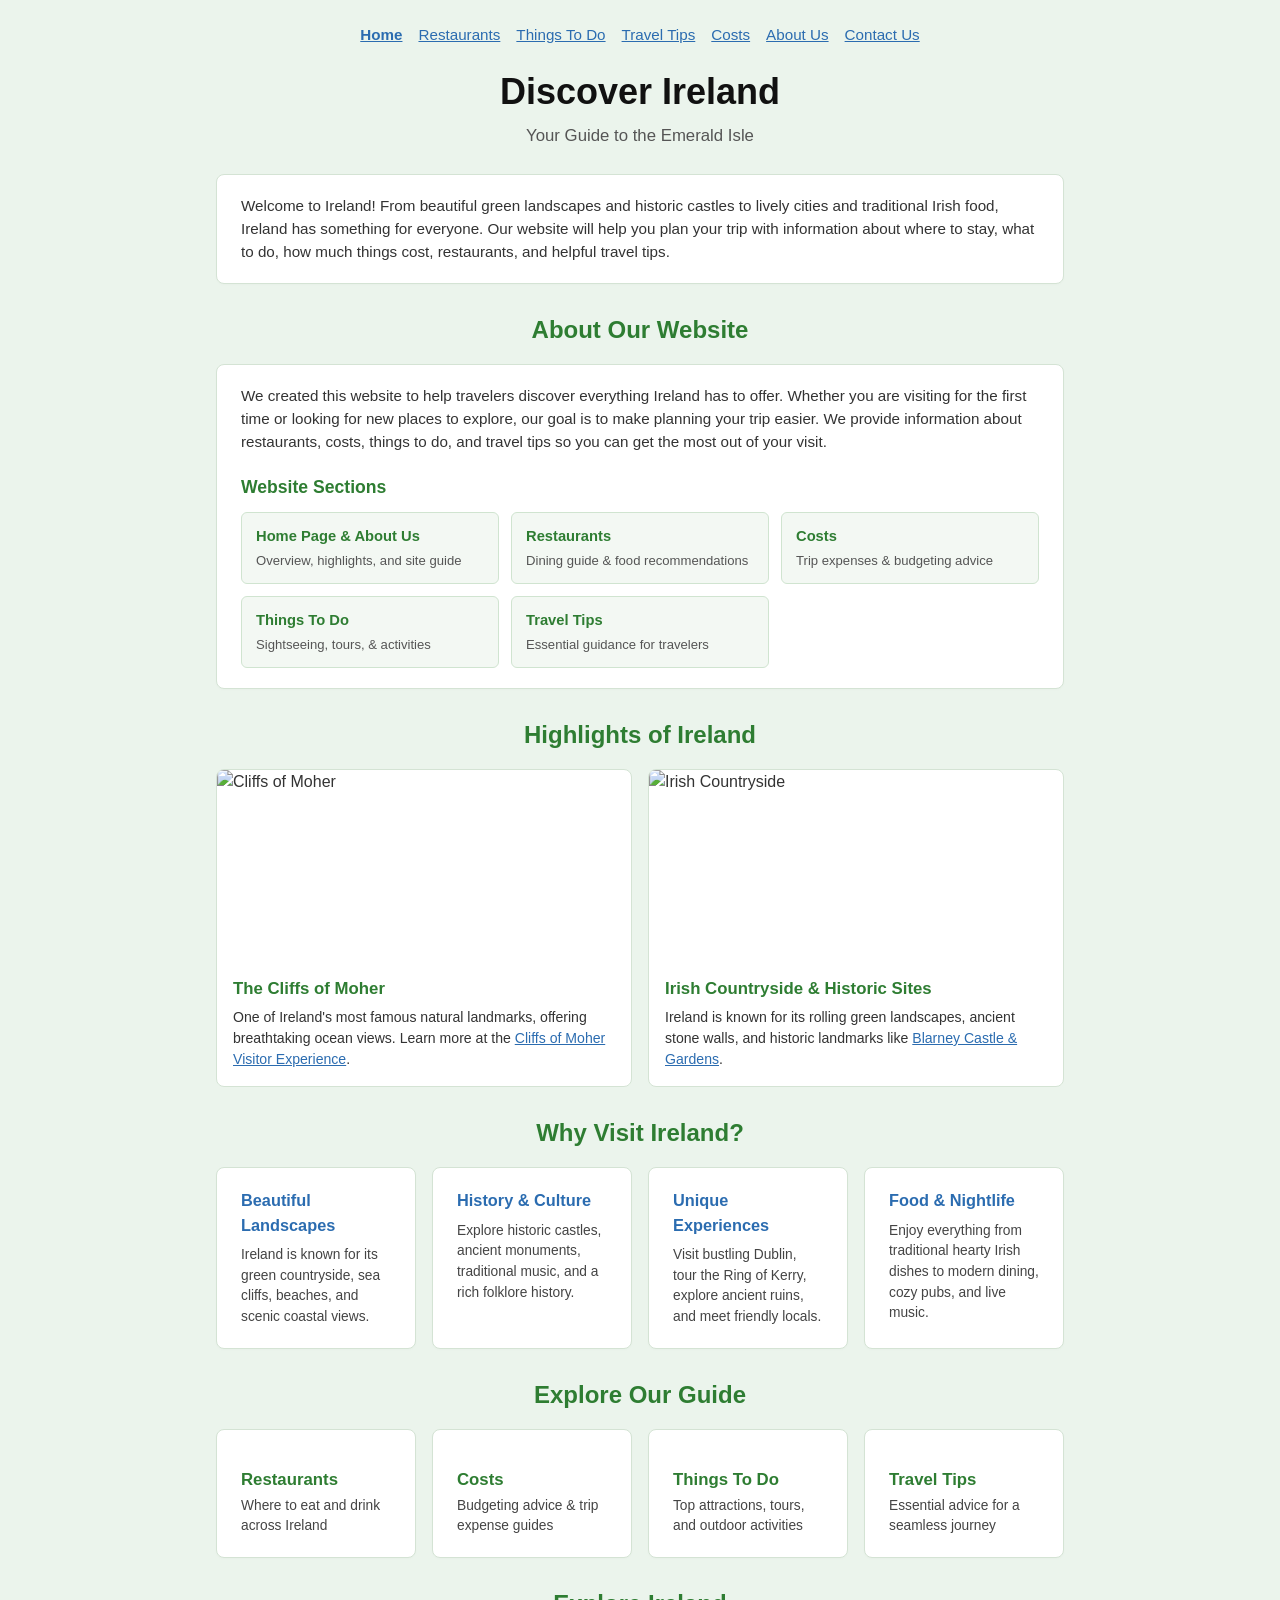
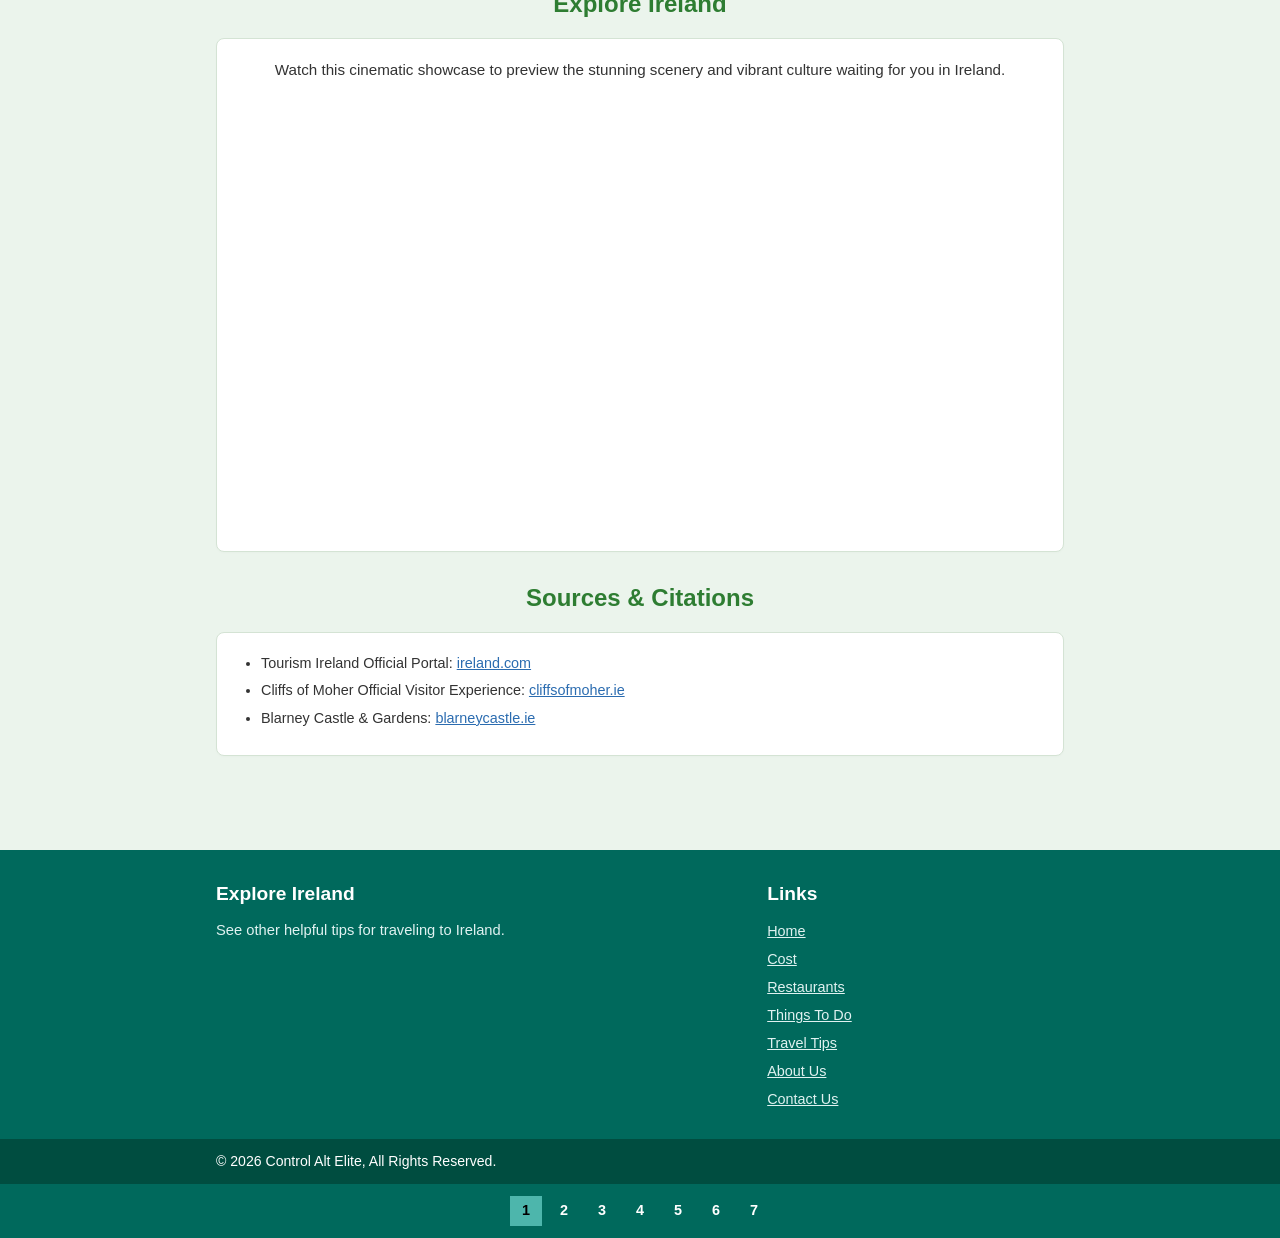
==== index.html @ 0741e188 "V2 Added internal CSS styles for layout and design, replacing external stylesheet links. Updated hea" ====
<!DOCTYPE html>
<html lang="en">
<head>
  <meta charset="UTF-8">
  <meta name="viewport" content="width=device-width, initial-scale=1.0">
  <title>Discover Ireland | Ctrl Alt Elite</title>

  <style>
    /* ==========================================================================
       Global & Background Setup (Light Sage Green Theme)
       ========================================================================== */
    * {
      box-sizing: border-box;
    }

    body {
      font-family: -apple-system, BlinkMacSystemFont, "Segoe UI", Roboto, Helvetica, Arial, sans-serif;
      background-color: #ebf4ec;
      color: #333333;
      margin: 0;
      padding: 0;
      line-height: 1.5;
    }

    .container {
      max-width: 880px;
      margin: 0 auto;
      padding: 0 16px;
    }

    main.container {
      padding-top: 10px;
      padding-bottom: 30px;
    }

    a {
      color: #2b6cb0;
      text-decoration: underline;
    }

    a:hover {
      color: #1a4971;
    }

    /* ==========================================================================
       Top Navigation & Header
       ========================================================================== */
    .site-header {
      padding: 24px 0 16px 0;
      text-align: center;
    }

    .top-nav {
      display: flex;
      justify-content: center;
      flex-wrap: wrap;
      gap: 16px;
      margin-bottom: 18px;
    }

    .top-nav a {
      color: #2b6cb0;
      font-size: 0.95rem;
      text-decoration: underline;
    }

    .top-nav a.active {
      font-weight: bold;
    }

    .header-titles h1 {
      font-size: 2.25rem;
      font-weight: 800;
      color: #111111;
      margin: 0 0 4px 0;
    }

    .header-titles .subtitle {
      font-size: 1.05rem;
      color: #555555;
      margin: 0;
    }

    /* ==========================================================================
       Cards & Section Headings
       ========================================================================== */
    .section {
      margin-bottom: 24px;
    }

    .section-title {
      text-align: center;
      color: #2e7d32;
      font-size: 1.5rem;
      font-weight: 700;
      margin: 28px 0 16px 0;
    }

    .subsection-title {
      color: #2e7d32;
      font-size: 1.1rem;
      font-weight: 700;
      margin-top: 20px;
      margin-bottom: 10px;
    }

    .card {
      background-color: #ffffff;
      border: 1px solid #d4e3d4;
      border-radius: 8px;
      padding: 20px 24px;
      box-shadow: 0 1px 3px rgba(0, 0, 0, 0.02);
    }

    .card p {
      margin: 0;
      font-size: 0.95rem;
    }

    /* ==========================================================================
       Website Section Badges (3 Top / 2 Bottom Grid)
       ========================================================================== */
    .site-sections-grid {
      display: grid;
      grid-template-columns: repeat(3, 1fr);
      gap: 12px;
      margin-top: 12px;
    }

    .section-badge {
      background-color: #f3f8f3;
      border: 1px solid #d0e4d0;
      border-radius: 6px;
      padding: 12px 14px;
      display: flex;
      flex-direction: column;
    }

    .badge-title {
      font-weight: 700;
      color: #2e7d32;
      font-size: 0.92rem;
      margin-bottom: 4px;
    }

    .badge-desc {
      font-size: 0.82rem;
      color: #555555;
    }

    /* ==========================================================================
       Grids & Feature Cards
       ========================================================================== */
    .grid {
      display: grid;
      gap: 16px;
    }

    .grid-2 {
      grid-template-columns: repeat(2, 1fr);
    }

    .grid-4 {
      grid-template-columns: repeat(4, 1fr);
    }

    /* Image Cards */
    .image-card {
      margin: 0;
      background: #ffffff;
      border: 1px solid #d4e3d4;
      border-radius: 8px;
      overflow: hidden;
    }

    .image-card img {
      width: 100%;
      height: 190px;
      object-fit: cover;
      display: block;
    }

    .image-card figcaption {
      padding: 16px;
    }

    .image-card p {
      margin: 6px 0 0 0;
      font-size: 0.88rem;
    }

    /* Heading Colors */
    .card-title-green {
      color: #2e7d32;
      font-size: 1.05rem;
      font-weight: 700;
      display: block;
      margin-bottom: 4px;
    }

    .card-title-blue {
      color: #2b6cb0;
      font-size: 1.02rem;
      font-weight: 700;
      margin-top: 0;
      margin-bottom: 8px;
    }

    .feature-card p,
    .nav-card p {
      margin: 0;
      font-size: 0.86rem;
      color: #444444;
    }

    .nav-card {
      text-decoration: none;
      display: block;
    }

    .nav-card:hover {
      background-color: #f9fdf9;
      border-color: #bce0bc;
    }

    /* ==========================================================================
       Video Embed & Sources
       ========================================================================== */
    .text-center-card {
      text-align: center;
    }

    .video-desc {
      margin-top: 0;
      margin-bottom: 16px;
      font-size: 0.95rem;
    }

    .video-container {
      position: relative;
      padding-bottom: 56.25%;
      height: 0;
      overflow: hidden;
      border-radius: 8px;
    }

    .video-container iframe {
      position: absolute;
      top: 0;
      left: 0;
      width: 100%;
      height: 100%;
      border: 0;
    }

    .sources-section ul {
      padding-left: 20px;
      margin: 0;
      font-size: 0.9rem;
    }

    .sources-section li {
      margin-bottom: 6px;
    }

    /* ==========================================================================
       Group Member Footer & Pagination
       ========================================================================== */
    footer.page-footer.teal.darken-1 {
      background-color: #00695c;
      color: #ffffff;
      padding: 30px 0 0 0;
      margin-top: 40px;
    }

    .footer-container {
      max-width: 880px;
      margin: 0 auto;
      padding: 0 16px;
    }

    .footer-row {
      display: flex;
      justify-content: space-between;
      padding-bottom: 24px;
    }

    .footer-col.left-col {
      width: 55%;
    }

    .footer-col.right-col {
      width: 35%;
    }

    .white-text {
      color: #ffffff;
      font-size: 1.2rem;
      font-weight: 600;
      margin: 0 0 10px 0;
    }

    .grey-text {
      color: #e0f2f1;
      font-size: 0.92rem;
      margin: 0;
    }

    .footer-col ul {
      list-style: none;
      padding: 0;
      margin: 0;
    }

    .footer-col ul li {
      margin-bottom: 4px;
    }

    .footer-col ul li a {
      color: #e0f2f1;
      text-decoration: underline;
      font-size: 0.9rem;
    }

    .footer-copyright {
      background-color: #004d40;
      padding: 12px 0;
      font-size: 0.88rem;
      color: #ffffff;
    }

    /* Group Pagination Row */
    ul.pagination {
      display: flex;
      justify-content: center;
      align-items: center;
      list-style: none;
      padding: 12px 0;
      margin: 0;
      background-color: #00695c;
    }

    ul.pagination li {
      margin: 0 3px;
    }

    ul.pagination li a {
      display: block;
      padding: 4px 12px;
      color: #ffffff;
      text-decoration: none;
      font-weight: bold;
      border-radius: 4px;
      font-size: 0.9rem;
    }

    ul.pagination li.active {
      background-color: #4db6ac;
    }

    ul.pagination li.active a {
      color: #000000;
    }

    /* Responsive Mobile Adjustments */
    @media (max-width: 768px) {
      .site-sections-grid {
        grid-template-columns: 1fr;
      }
      .grid-2, .grid-4 {
        grid-template-columns: 1fr;
      }
      .footer-row {
        flex-direction: column;
        gap: 20px;
      }
      .footer-col.left-col, .footer-col.right-col {
        width: 100%;
      }
    }
  </style>
</head>

<body>

  <!-- Top Navigation & Header -->
  <header class="site-header">
    <div class="container">
      <nav class="top-nav">
        <a href="index.html" class="active">Home</a>
        <a href="restaurants.html">Restaurants</a>
        <a href="thingstodo.html">Things To Do</a>
        <a href="traveltips.html">Travel Tips</a>
        <a href="costs.html">Costs</a>
        <a href="aboutus.html">About Us</a>
        <a href="contact.html">Contact Us</a>
      </nav>

      <div class="header-titles">
        <h1>Discover Ireland</h1>
        <p class="subtitle">Your Guide to the Emerald Isle</p>
      </div>
    </div>
  </header>

  <!-- Main Content Area -->
  <main class="container">

    <!-- Introduction Card -->
    <section class="section">
      <div class="card">
        <p>Welcome to Ireland! From beautiful green landscapes and historic castles to lively cities and traditional Irish food, Ireland has something for everyone. Our website will help you plan your trip with information about where to stay, what to do, how much things cost, restaurants, and helpful travel tips.</p>
      </div>
    </section>

    <!-- About Our Website -->
    <section class="section">
      <h2 class="section-title">About Our Website</h2>
      <div class="card">
        <p>We created this website to help travelers discover everything Ireland has to offer. Whether you are visiting for the first time or looking for new places to explore, our goal is to make planning your trip easier. We provide information about restaurants, costs, things to do, and travel tips so you can get the most out of your visit.</p>

        <h3 class="subsection-title">Website Sections</h3>

        <!-- Badge Grid -->
        <div class="site-sections-grid">
          <div class="section-badge">
            <span class="badge-title">Home Page & About Us</span>
            <span class="badge-desc">Overview, highlights, and site guide</span>
          </div>

          <div class="section-badge">
            <span class="badge-title">Restaurants</span>
            <span class="badge-desc">Dining guide & food recommendations</span>
          </div>

          <div class="section-badge">
            <span class="badge-title">Costs</span>
            <span class="badge-desc">Trip expenses & budgeting advice</span>
          </div>

          <div class="section-badge">
            <span class="badge-title">Things To Do</span>
            <span class="badge-desc">Sightseeing, tours, & activities</span>
          </div>

          <div class="section-badge">
            <span class="badge-title">Travel Tips</span>
            <span class="badge-desc">Essential guidance for travelers</span>
          </div>
        </div>
      </div>
    </section>

    <!-- Highlights Section -->
    <section class="section">
      <h2 class="section-title">Highlights of Ireland</h2>

      <div class="grid grid-2">
        <figure class="image-card">
          <img src="https://images.unsplash.com/photo-1506377247377-2a5b3b417ebb?auto=format&fit=crop&w=800&q=80" alt="Cliffs of Moher">
          <figcaption>
            <strong class="card-title-green">The Cliffs of Moher</strong>
            <p>One of Ireland's most famous natural landmarks, offering breathtaking ocean views. Learn more at the <a href="https://www.cliffsofmoher.ie/" target="_blank" rel="noopener">Cliffs of Moher Visitor Experience</a>.</p>
          </figcaption>
        </figure>

        <figure class="image-card">
          <img src="https://images.unsplash.com/photo-1590089415225-401ed6f9db8e?auto=format&fit=crop&w=800&q=80" alt="Irish Countryside">
          <figcaption>
            <strong class="card-title-green">Irish Countryside & Historic Sites</strong>
            <p>Ireland is known for its rolling green landscapes, ancient stone walls, and historic landmarks like <a href="https://blarneycastle.ie/" target="_blank" rel="noopener">Blarney Castle & Gardens</a>.</p>
          </figcaption>
        </figure>
      </div>
    </section>

    <!-- Why Visit Ireland Section -->
    <section class="section">
      <h2 class="section-title">Why Visit Ireland?</h2>

      <div class="grid grid-4">
        <div class="card feature-card">
          <h3 class="card-title-blue">Beautiful Landscapes</h3>
          <p>Ireland is known for its green countryside, sea cliffs, beaches, and scenic coastal views.</p>
        </div>

        <div class="card feature-card">
          <h3 class="card-title-blue">History & Culture</h3>
          <p>Explore historic castles, ancient monuments, traditional music, and a rich folklore history.</p>
        </div>

        <div class="card feature-card">
          <h3 class="card-title-blue">Unique Experiences</h3>
          <p>Visit bustling Dublin, tour the Ring of Kerry, explore ancient ruins, and meet friendly locals.</p>
        </div>

        <div class="card feature-card">
          <h3 class="card-title-blue">Food & Nightlife</h3>
          <p>Enjoy everything from traditional hearty Irish dishes to modern dining, cozy pubs, and live music.</p>
        </div>
      </div>
    </section>

    <!-- Page Navigation Grid -->
    <section class="section">
      <h2 class="section-title">Explore Our Guide</h2>

      <div class="grid grid-4">
        <a href="restaurants.html" class="card nav-card">
          <h3 class="card-title-green">Restaurants</h3>
          <p>Where to eat and drink across Ireland</p>
        </a>

        <a href="costs.html" class="card nav-card">
          <h3 class="card-title-green">Costs</h3>
          <p>Budgeting advice & trip expense guides</p>
        </a>

        <a href="thingstodo.html" class="card nav-card">
          <h3 class="card-title-green">Things To Do</h3>
          <p>Top attractions, tours, and outdoor activities</p>
        </a>

        <a href="traveltips.html" class="card nav-card">
          <h3 class="card-title-green">Travel Tips</h3>
          <p>Essential advice for a seamless journey</p>
        </a>
      </div>
    </section>

    <!-- Video Embed Section -->
    <section class="section">
      <h2 class="section-title">Explore Ireland</h2>

      <div class="card text-center-card">
        <p class="video-desc">Watch this cinematic showcase to preview the stunning scenery and vibrant culture waiting for you in Ireland.</p>
        <div class="video-container">
          <iframe
            src="https://www.youtube.com/embed/fb0NQAx6E1k"
            title="Discover Ireland Travel Video"
            allow="accelerometer; autoplay; clipboard-write; encrypted-media; gyroscope; picture-in-picture"
            allowfullscreen>
          </iframe>
        </div>
      </div>
    </section>

    <!-- Sources Section -->
    <section class="section sources-section">
      <h3 class="section-title">Sources & Citations</h3>

      <div class="card">
        <ul>
          <li>Tourism Ireland Official Portal: <a href="https://www.ireland.com" target="_blank" rel="noopener">ireland.com</a></li>
          <li>Cliffs of Moher Official Visitor Experience: <a href="https://www.cliffsofmoher.ie/" target="_blank" rel="noopener">cliffsofmoher.ie</a></li>
          <li>Blarney Castle & Gardens: <a href="https://blarneycastle.ie/" target="_blank" rel="noopener">blarneycastle.ie</a></li>
        </ul>
      </div>
    </section>

  </main>

  <!-- Group Member Footer -->
  <footer class="page-footer teal darken-1">
    <div class="footer-container">
      <div class="footer-row">
        <div class="footer-col left-col">
          <h5 class="white-text">Explore Ireland</h5>
          <p class="grey-text">See other helpful tips for traveling to Ireland.</p>
        </div>
        <div class="footer-col right-col">
          <h5 class="white-text">Links</h5>
          <ul>
            <li><a href="index.html">Home</a></li>
            <li><a href="costs.html">Cost</a></li>
            <li><a href="restaurants.html">Restaurants</a></li>
            <li><a href="thingstodo.html">Things To Do</a></li>
            <li><a href="traveltips.html">Travel Tips</a></li>
            <li><a href="aboutus.html">About Us</a></li>
            <li><a href="contact.html">Contact Us</a></li>
          </ul>
        </div>
      </div>
    </div>
    <div class="footer-copyright">
      <div class="footer-container">
        &copy; 2026 Control Alt Elite, All Rights Reserved.
      </div>
    </div>
  </footer>

  <!-- Group Member Pagination -->
  <ul class="pagination center-align teal darken-1">
    <li class="active"><a href="index.html">1</a></li>
    <li><a href="costs.html">2</a></li>
    <li><a href="restaurants.html">3</a></li>
    <li><a href="thingstodo.html">4</a></li>
    <li><a href="traveltips.html">5</a></li>
    <li><a href="aboutus.html">6</a></li>
    <li><a href="contact.html">7</a></li>
  </ul>

</body>
</html>
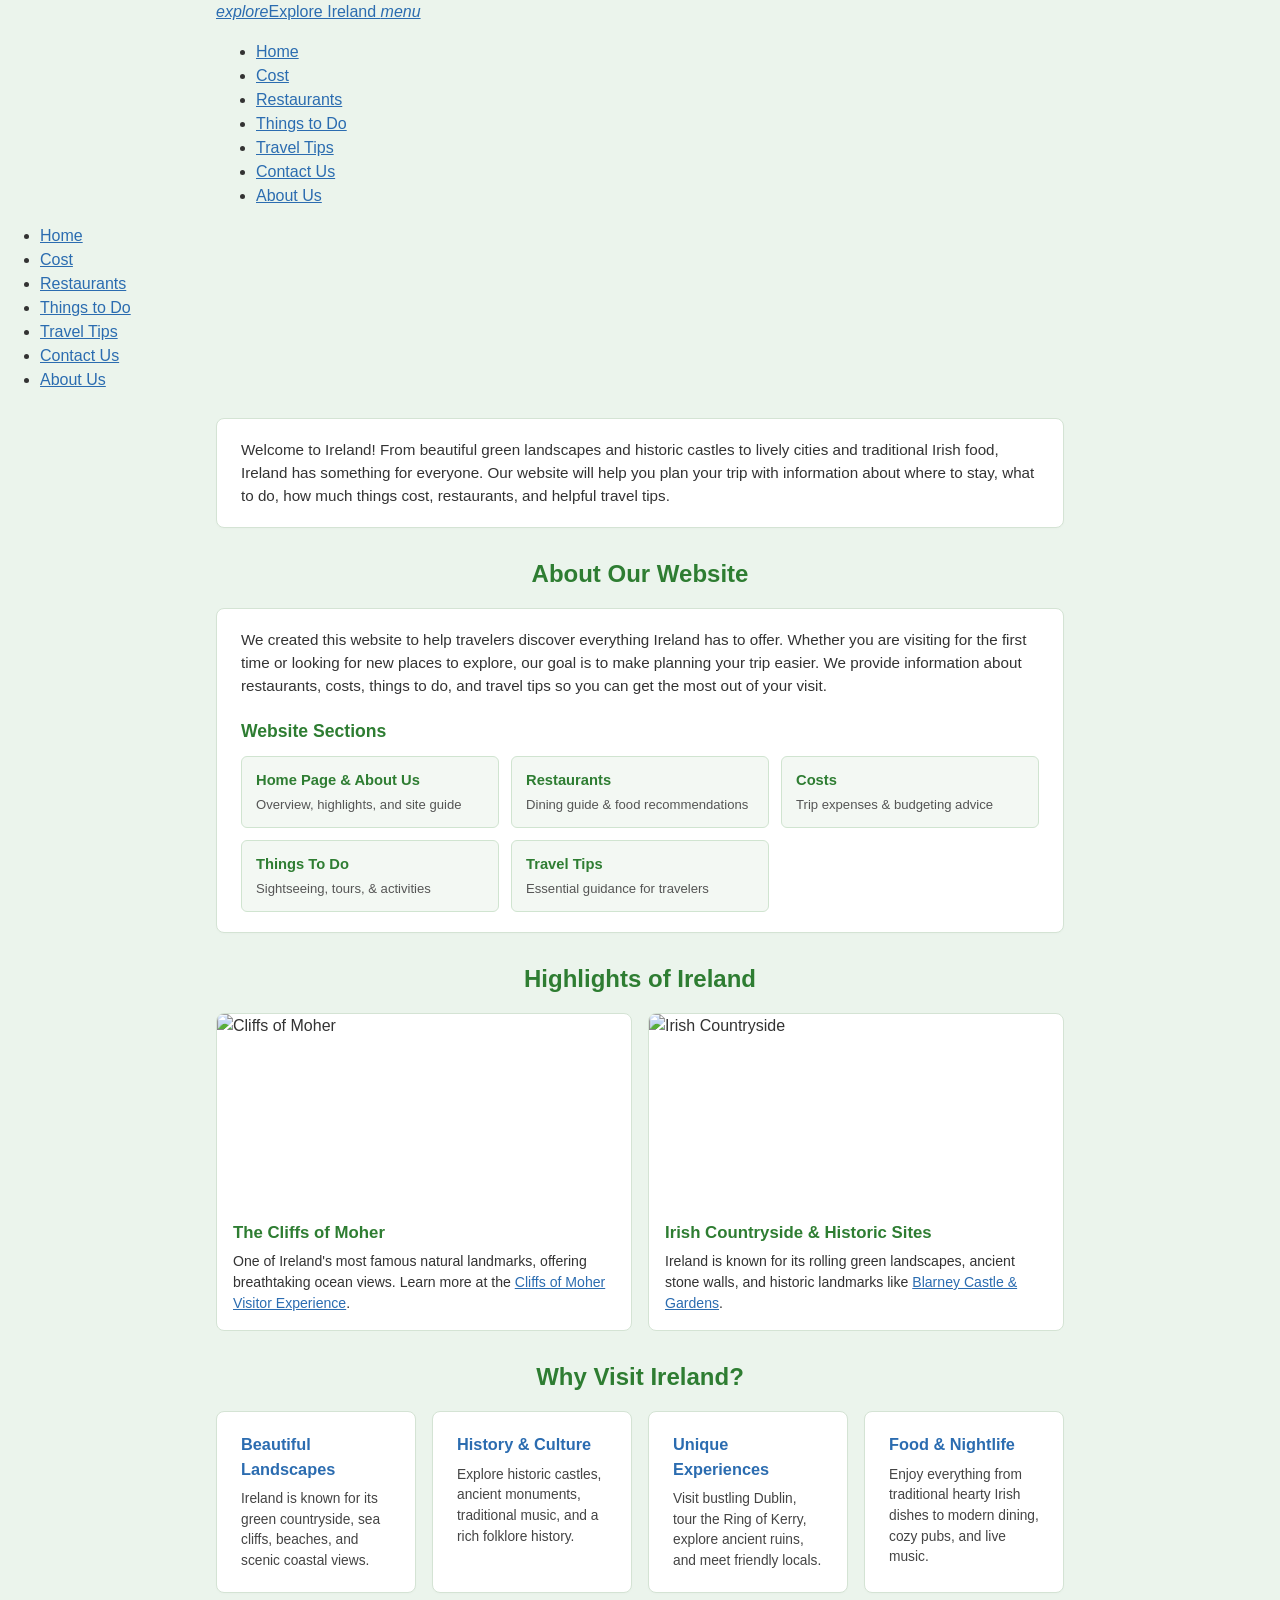
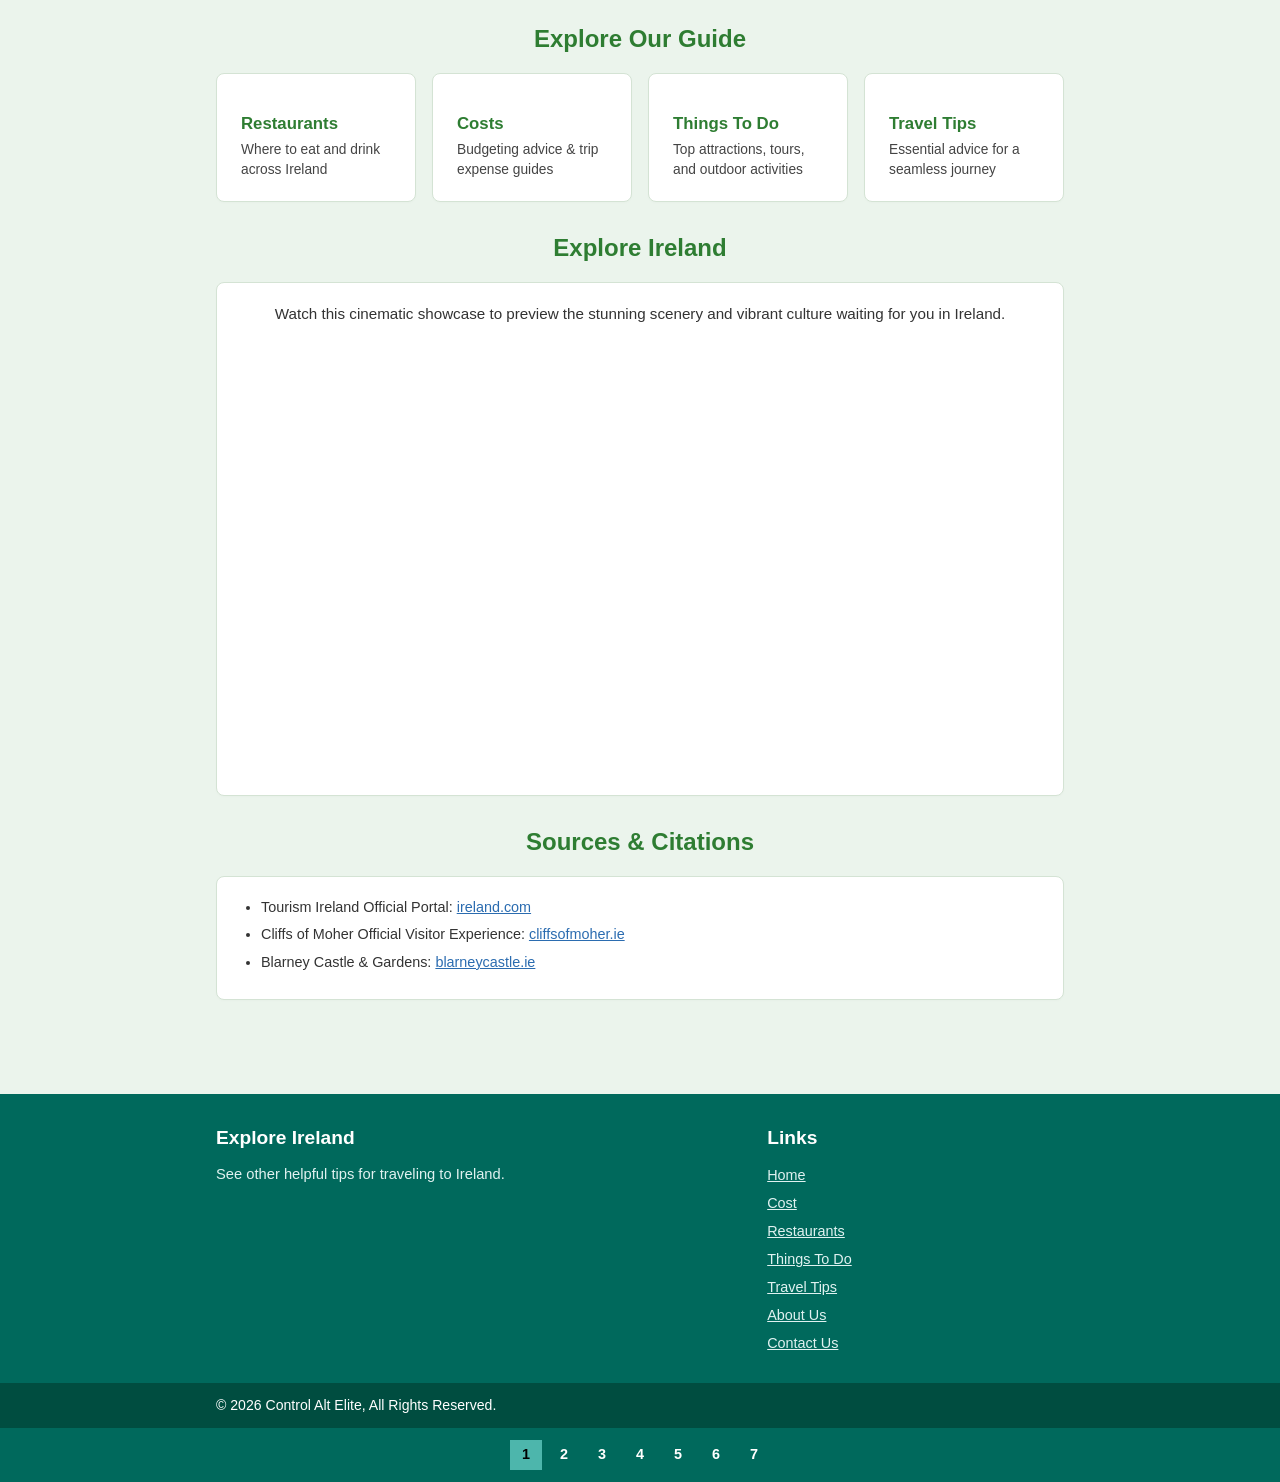
==== commit fd81f94c: "Update index.html" ====
--- a/index.html
+++ b/index.html
@@ -384,24 +384,41 @@
 <body>
 
   <!-- Top Navigation & Header -->
-  <header class="site-header">
-    <div class="container">
-      <nav class="top-nav">
-        <a href="index.html" class="active">Home</a>
-        <a href="restaurants.html">Restaurants</a>
-        <a href="thingstodo.html">Things To Do</a>
-        <a href="traveltips.html">Travel Tips</a>
-        <a href="costs.html">Costs</a>
-        <a href="aboutus.html">About Us</a>
-        <a href="contact.html">Contact Us</a>
-      </nav>
-
-      <div class="header-titles">
-        <h1>Discover Ireland</h1>
-        <p class="subtitle">Your Guide to the Emerald Isle</p>
-      </div>
-    </div>
-  </header>
+  <header>
+        <div class="navbar-fixed">
+            <nav class="teal darken-1">
+                <div class="nav-wrapper container">
+                    <!-- Brand Logo with Icon -->
+                    <a href="index.html" class="brand-logo valign-wrapper">
+                        <i class="material-icons left">explore</i>Explore Ireland
+                    </a>
+                    <!-- Mobile Hamburger Trigger -->
+                    <a href="#" data-target="mobile-demo" class="sidenav-trigger"><i class="material-icons">menu</i></a>
+                    <!-- Desktop Navigation Links -->
+                    <ul class="right hide-on-med-and-down">
+                        <li><a href="index.html">Home</a></li>
+                        <li><a href="costs.html">Cost</a></li>
+                        <li><a href="restaurants.html">Restaurants</a></li>
+                        <li><a href="Thingstodo.html">Things to Do</a></li>
+                        <li><a href="traveltips.html">Travel Tips</a></li>
+                        <li class="active"><a href="contact.html">Contact Us</a></li>
+                        <li><a href="aboutus.html">About Us</a></li>
+                    </ul>
+                </div>
+            </nav>
+        </div>
+
+        <!-- Mobile Sidenav -->
+        <ul class="sidenav" id="mobile-demo">
+            <li class="active"><a href="index.html">Home</a></li>
+            <li><a href="costs.html">Cost</a></li>
+            <li><a href="restaurants.html">Restaurants</a></li>
+            <li><a href="Thingstodo.html">Things to Do</a></li>
+            <li><a href="traveltips.html">Travel Tips</a></li>
+            <li><a href="contact.html">Contact Us</a></li>
+            <li><a href="aboutus.html">About Us</a></li>
+        </ul>
+    </header>
 
   <!-- Main Content Area -->
   <main class="container">
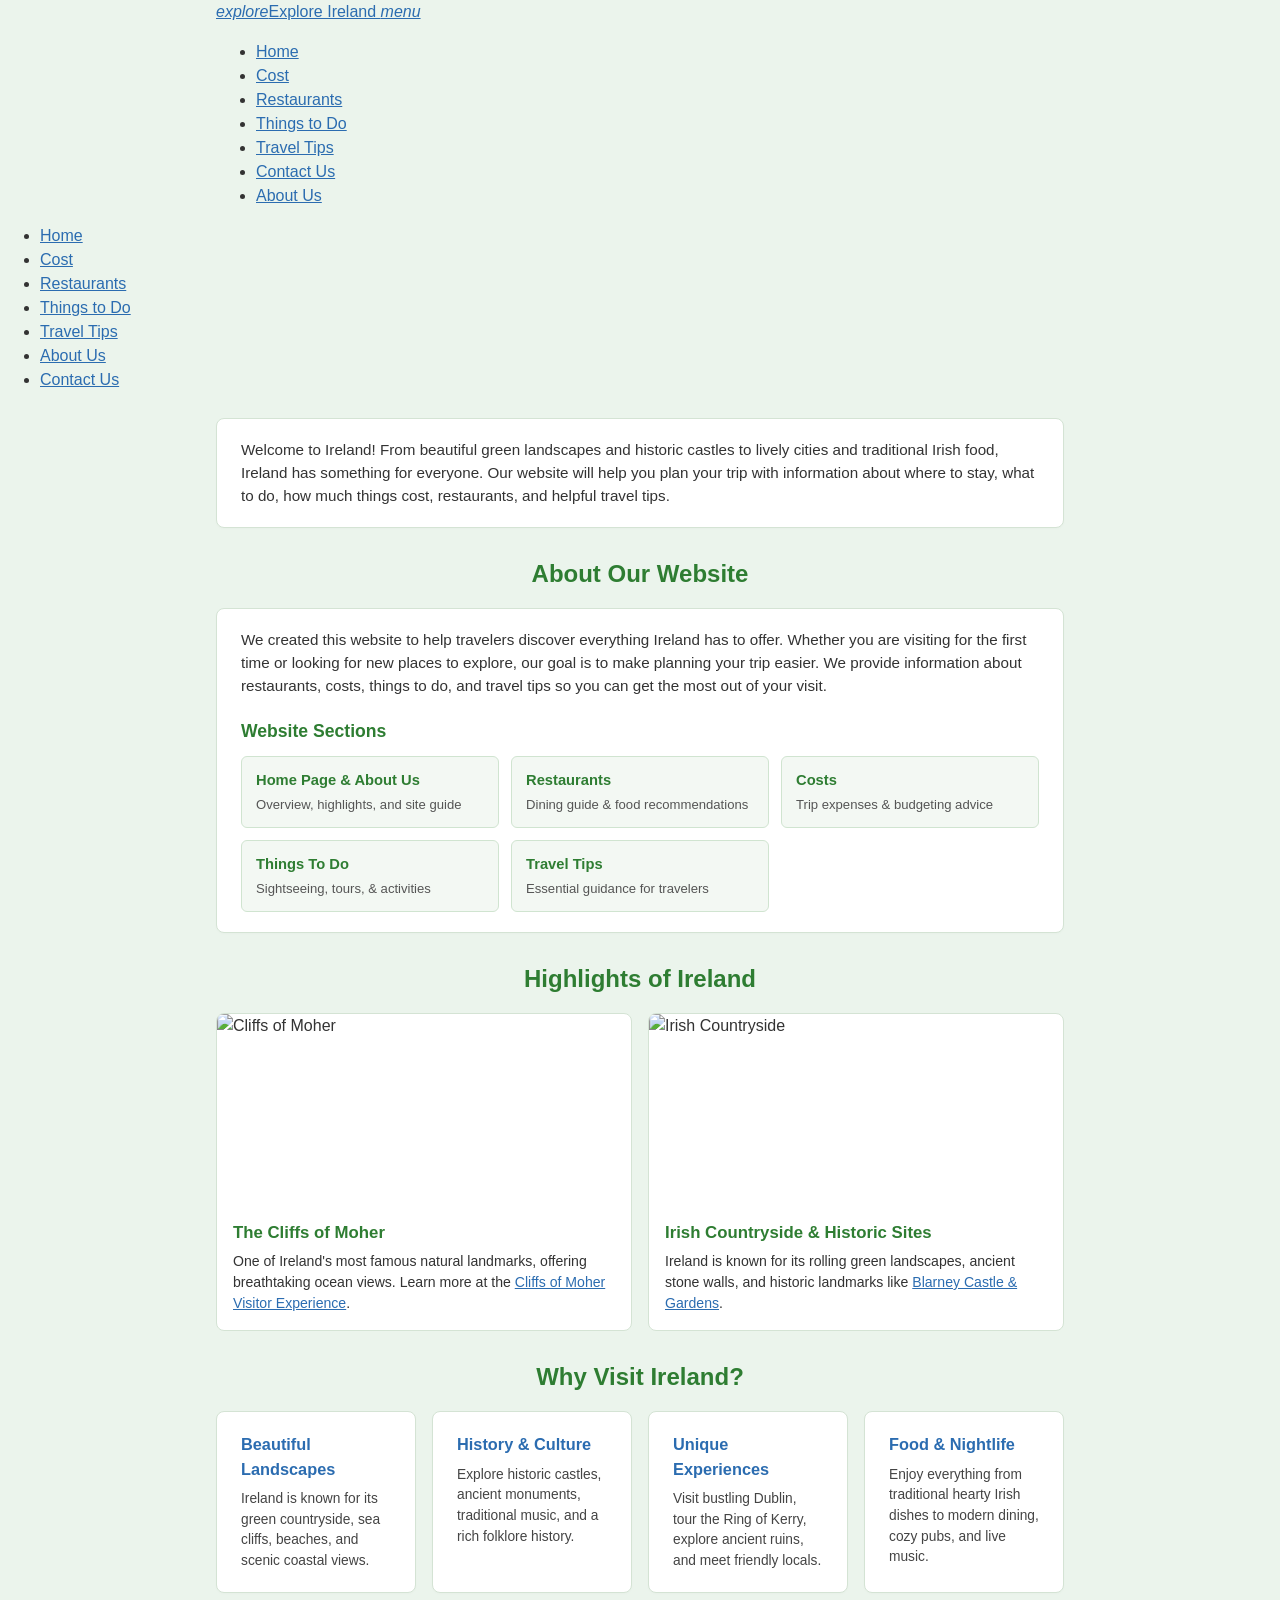
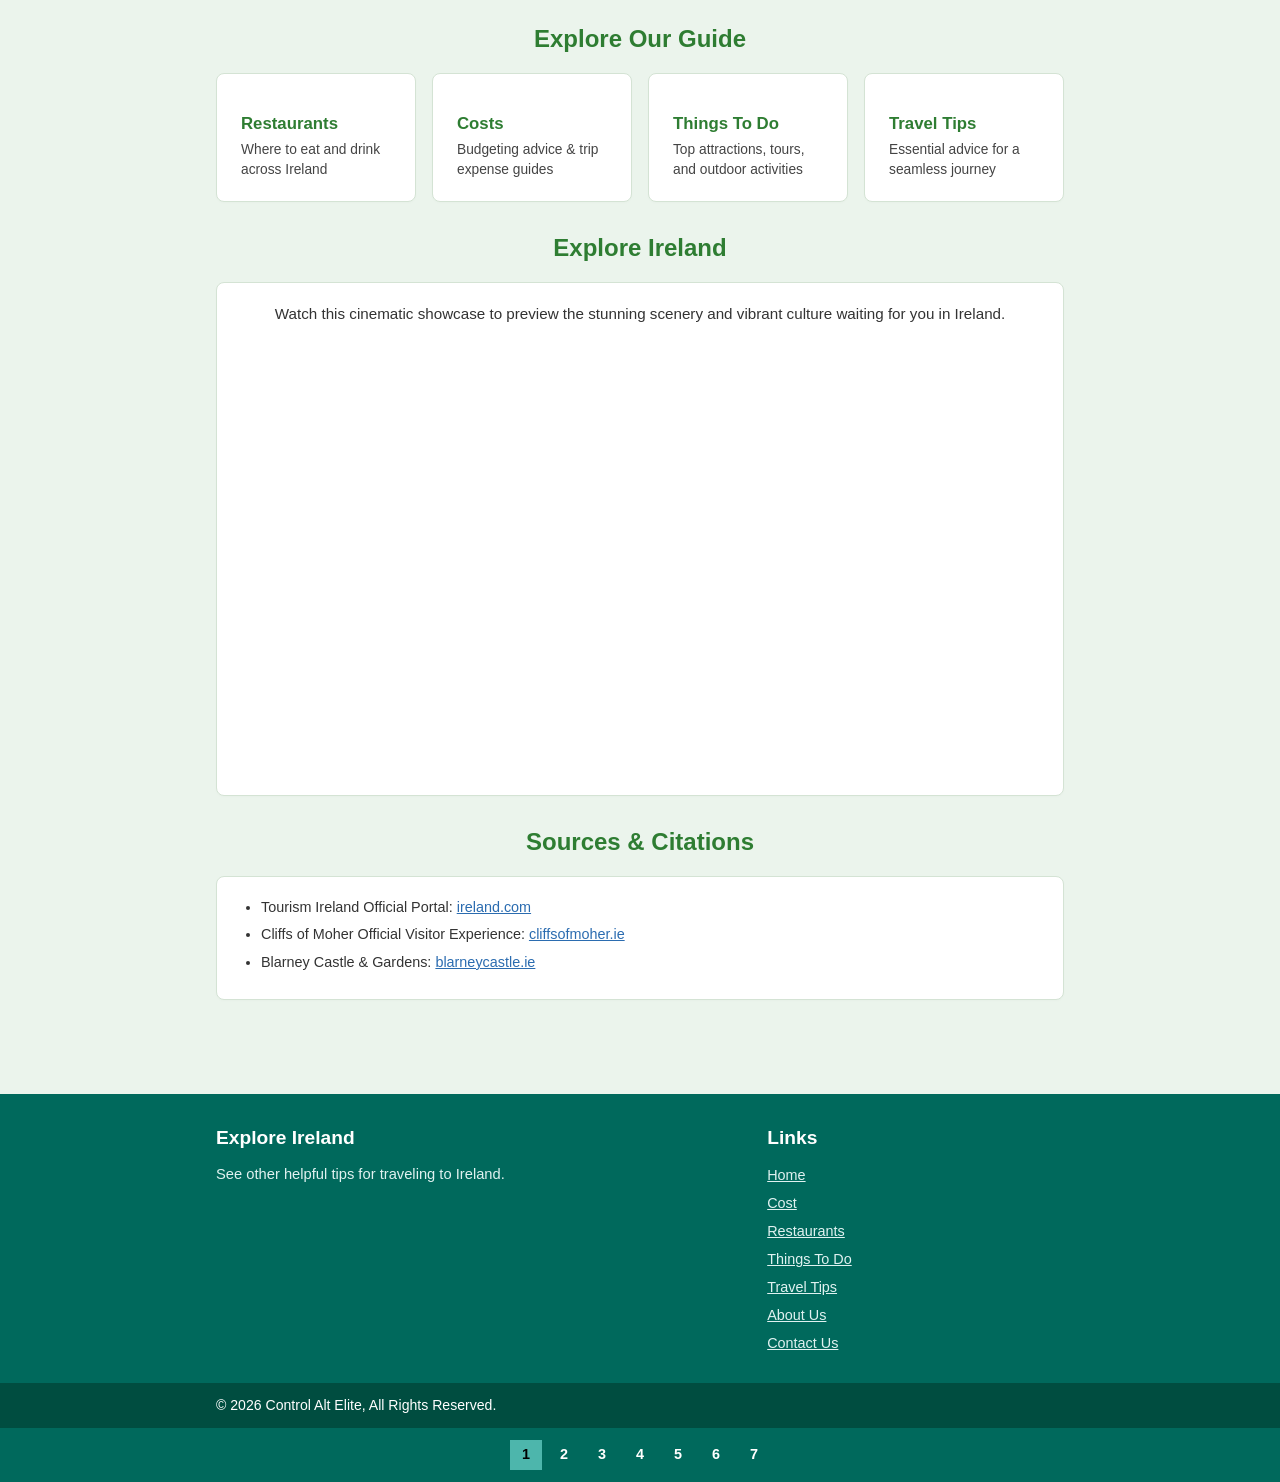
==== commit 16e96551: "Update index.html" ====
--- a/index.html
+++ b/index.html
@@ -415,8 +415,8 @@
             <li><a href="restaurants.html">Restaurants</a></li>
             <li><a href="Thingstodo.html">Things to Do</a></li>
             <li><a href="traveltips.html">Travel Tips</a></li>
+            <li><a href="aboutus.html">About Us</a></li>
             <li><a href="contact.html">Contact Us</a></li>
-            <li><a href="aboutus.html">About Us</a></li>
         </ul>
     </header>
 
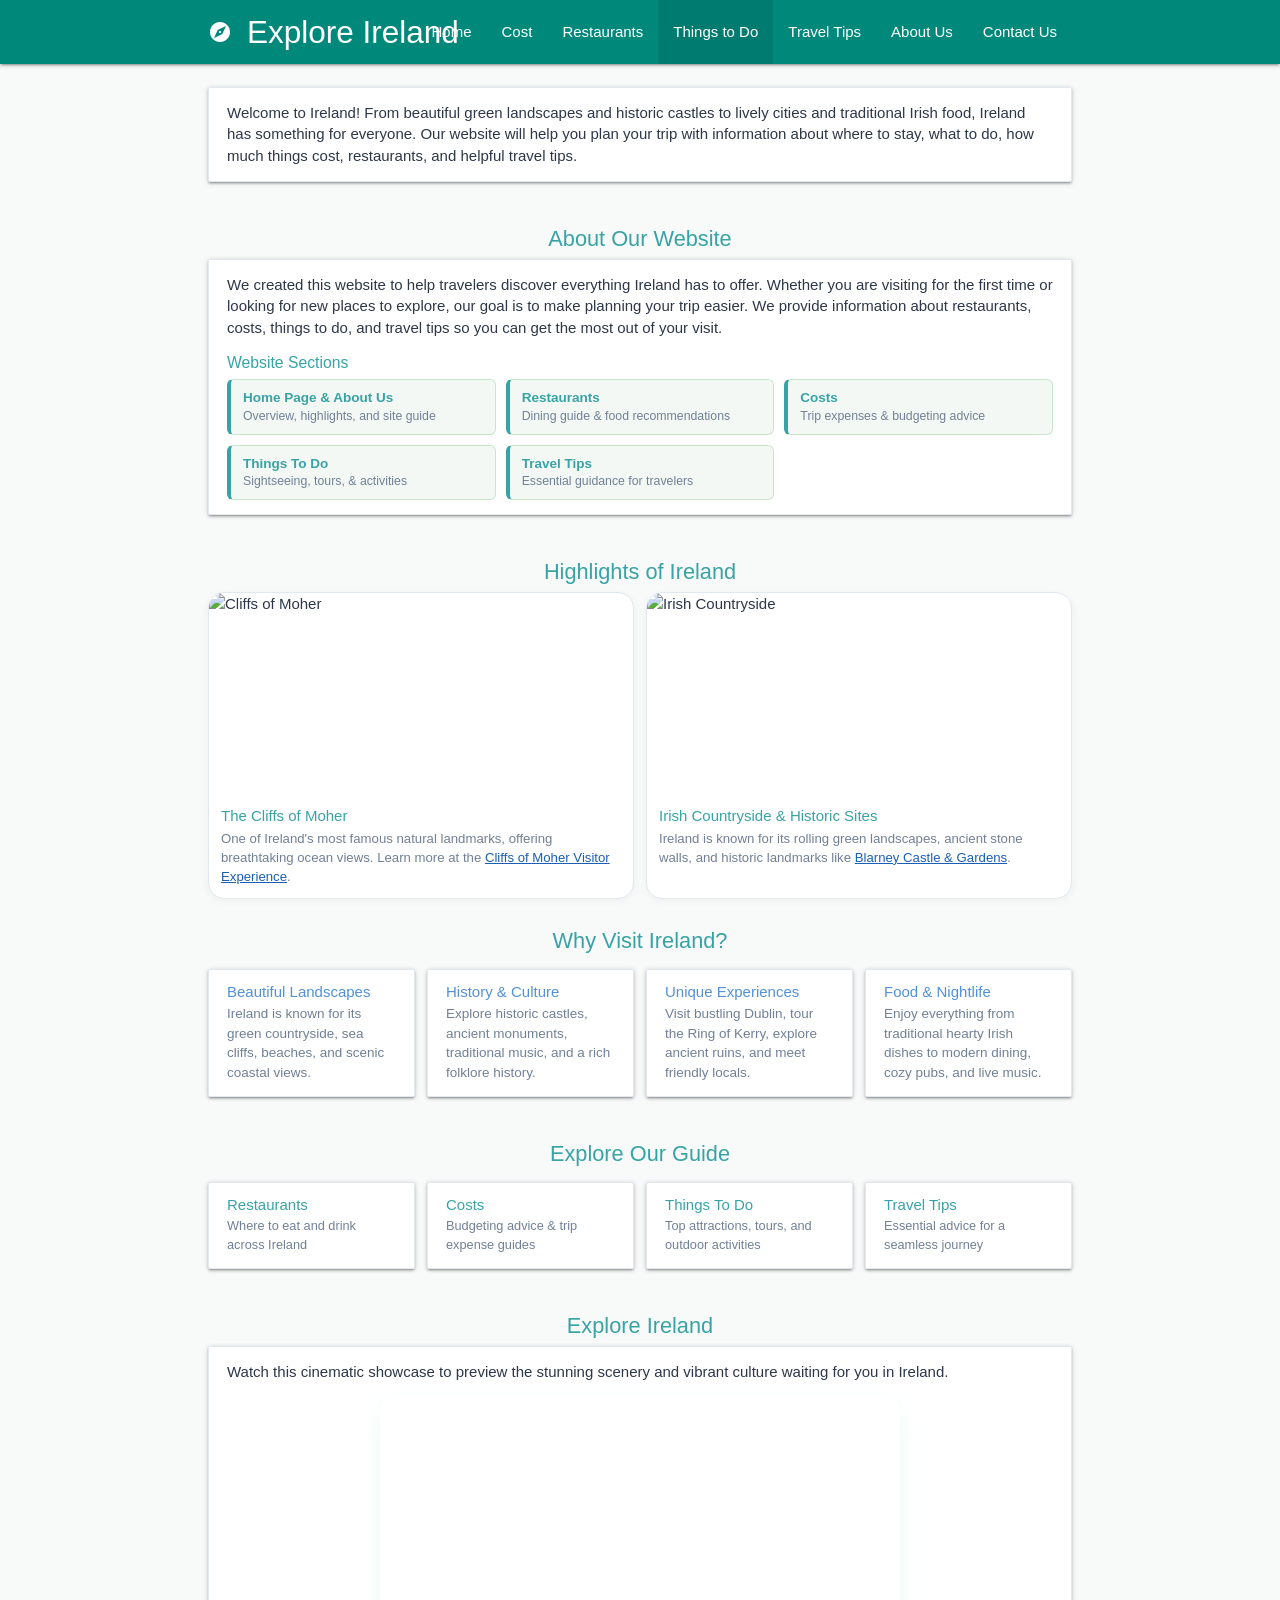
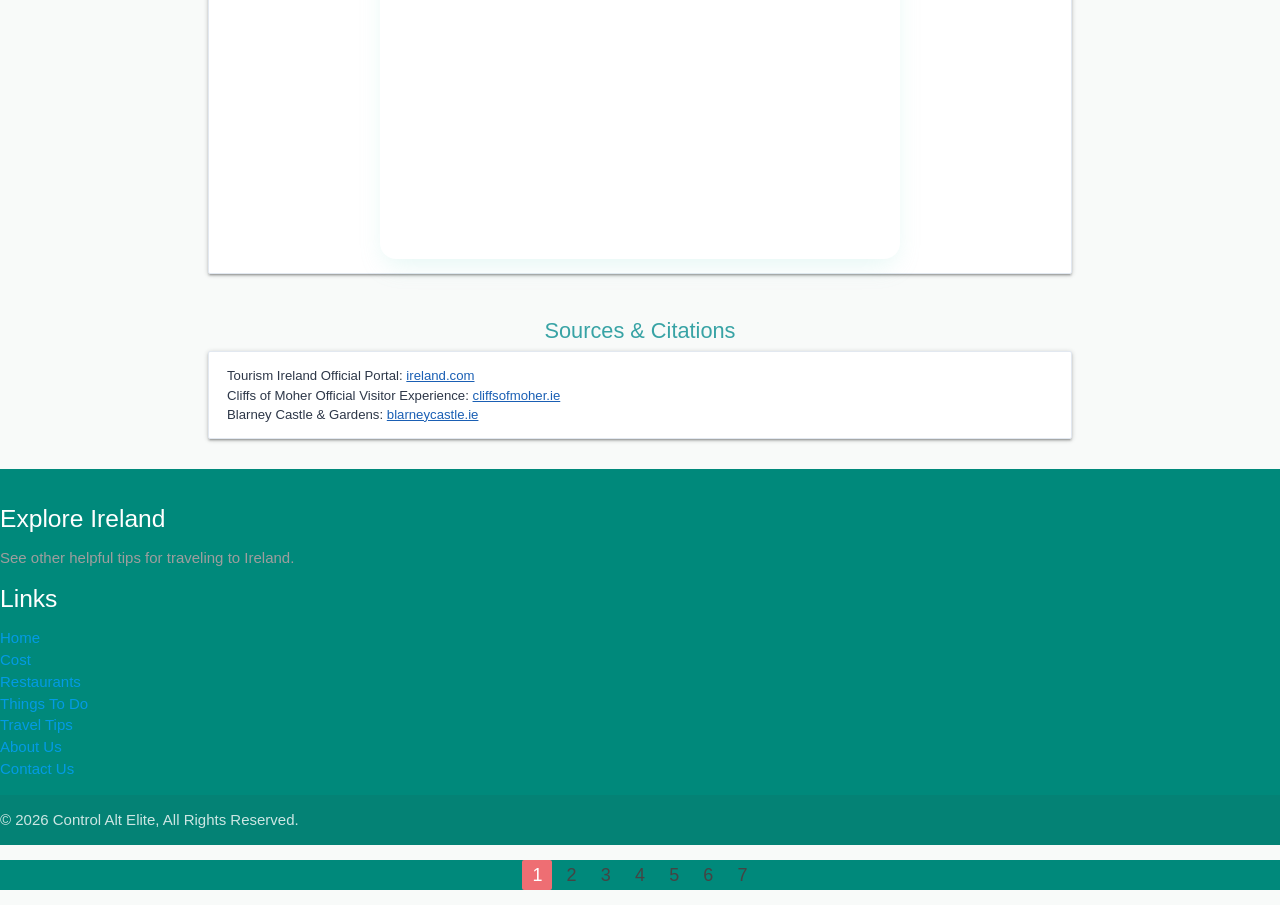
==== commit 5204a757: "Update index.html edited the header" ====
--- a/index.html
+++ b/index.html
@@ -1,390 +1,69 @@
 <!DOCTYPE html>
 <html lang="en">
+ 
 <head>
-  <meta charset="UTF-8">
-  <meta name="viewport" content="width=device-width, initial-scale=1.0">
-  <title>Discover Ireland | Ctrl Alt Elite</title>
-
-  <style>
-    /* ==========================================================================
-       Global & Background Setup (Light Sage Green Theme)
-       ========================================================================== */
-    * {
-      box-sizing: border-box;
-    }
-
-    body {
-      font-family: -apple-system, BlinkMacSystemFont, "Segoe UI", Roboto, Helvetica, Arial, sans-serif;
-      background-color: #ebf4ec;
-      color: #333333;
-      margin: 0;
-      padding: 0;
-      line-height: 1.5;
-    }
-
-    .container {
-      max-width: 880px;
-      margin: 0 auto;
-      padding: 0 16px;
-    }
-
-    main.container {
-      padding-top: 10px;
-      padding-bottom: 30px;
-    }
-
-    a {
-      color: #2b6cb0;
-      text-decoration: underline;
-    }
-
-    a:hover {
-      color: #1a4971;
-    }
-
-    /* ==========================================================================
-       Top Navigation & Header
-       ========================================================================== */
-    .site-header {
-      padding: 24px 0 16px 0;
-      text-align: center;
-    }
-
-    .top-nav {
-      display: flex;
-      justify-content: center;
-      flex-wrap: wrap;
-      gap: 16px;
-      margin-bottom: 18px;
-    }
-
-    .top-nav a {
-      color: #2b6cb0;
-      font-size: 0.95rem;
-      text-decoration: underline;
-    }
-
-    .top-nav a.active {
-      font-weight: bold;
-    }
-
-    .header-titles h1 {
-      font-size: 2.25rem;
-      font-weight: 800;
-      color: #111111;
-      margin: 0 0 4px 0;
-    }
-
-    .header-titles .subtitle {
-      font-size: 1.05rem;
-      color: #555555;
-      margin: 0;
-    }
-
-    /* ==========================================================================
-       Cards & Section Headings
-       ========================================================================== */
-    .section {
-      margin-bottom: 24px;
-    }
-
-    .section-title {
-      text-align: center;
-      color: #2e7d32;
-      font-size: 1.5rem;
-      font-weight: 700;
-      margin: 28px 0 16px 0;
-    }
-
-    .subsection-title {
-      color: #2e7d32;
-      font-size: 1.1rem;
-      font-weight: 700;
-      margin-top: 20px;
-      margin-bottom: 10px;
-    }
-
-    .card {
-      background-color: #ffffff;
-      border: 1px solid #d4e3d4;
-      border-radius: 8px;
-      padding: 20px 24px;
-      box-shadow: 0 1px 3px rgba(0, 0, 0, 0.02);
-    }
-
-    .card p {
-      margin: 0;
-      font-size: 0.95rem;
-    }
-
-    /* ==========================================================================
-       Website Section Badges (3 Top / 2 Bottom Grid)
-       ========================================================================== */
-    .site-sections-grid {
-      display: grid;
-      grid-template-columns: repeat(3, 1fr);
-      gap: 12px;
-      margin-top: 12px;
-    }
-
-    .section-badge {
-      background-color: #f3f8f3;
-      border: 1px solid #d0e4d0;
-      border-radius: 6px;
-      padding: 12px 14px;
-      display: flex;
-      flex-direction: column;
-    }
-
-    .badge-title {
-      font-weight: 700;
-      color: #2e7d32;
-      font-size: 0.92rem;
-      margin-bottom: 4px;
-    }
-
-    .badge-desc {
-      font-size: 0.82rem;
-      color: #555555;
-    }
-
-    /* ==========================================================================
-       Grids & Feature Cards
-       ========================================================================== */
-    .grid {
-      display: grid;
-      gap: 16px;
-    }
-
-    .grid-2 {
-      grid-template-columns: repeat(2, 1fr);
-    }
-
-    .grid-4 {
-      grid-template-columns: repeat(4, 1fr);
-    }
-
-    /* Image Cards */
-    .image-card {
-      margin: 0;
-      background: #ffffff;
-      border: 1px solid #d4e3d4;
-      border-radius: 8px;
-      overflow: hidden;
-    }
-
-    .image-card img {
-      width: 100%;
-      height: 190px;
-      object-fit: cover;
-      display: block;
-    }
-
-    .image-card figcaption {
-      padding: 16px;
-    }
-
-    .image-card p {
-      margin: 6px 0 0 0;
-      font-size: 0.88rem;
-    }
-
-    /* Heading Colors */
-    .card-title-green {
-      color: #2e7d32;
-      font-size: 1.05rem;
-      font-weight: 700;
-      display: block;
-      margin-bottom: 4px;
-    }
-
-    .card-title-blue {
-      color: #2b6cb0;
-      font-size: 1.02rem;
-      font-weight: 700;
-      margin-top: 0;
-      margin-bottom: 8px;
-    }
-
-    .feature-card p,
-    .nav-card p {
-      margin: 0;
-      font-size: 0.86rem;
-      color: #444444;
-    }
-
-    .nav-card {
-      text-decoration: none;
-      display: block;
-    }
-
-    .nav-card:hover {
-      background-color: #f9fdf9;
-      border-color: #bce0bc;
-    }
-
-    /* ==========================================================================
-       Video Embed & Sources
-       ========================================================================== */
-    .text-center-card {
-      text-align: center;
-    }
-
-    .video-desc {
-      margin-top: 0;
-      margin-bottom: 16px;
-      font-size: 0.95rem;
-    }
-
-    .video-container {
-      position: relative;
-      padding-bottom: 56.25%;
-      height: 0;
-      overflow: hidden;
-      border-radius: 8px;
-    }
-
-    .video-container iframe {
-      position: absolute;
-      top: 0;
-      left: 0;
-      width: 100%;
-      height: 100%;
-      border: 0;
-    }
-
-    .sources-section ul {
-      padding-left: 20px;
-      margin: 0;
-      font-size: 0.9rem;
-    }
-
-    .sources-section li {
-      margin-bottom: 6px;
-    }
-
-    /* ==========================================================================
-       Group Member Footer & Pagination
-       ========================================================================== */
-    footer.page-footer.teal.darken-1 {
-      background-color: #00695c;
-      color: #ffffff;
-      padding: 30px 0 0 0;
-      margin-top: 40px;
-    }
-
-    .footer-container {
-      max-width: 880px;
-      margin: 0 auto;
-      padding: 0 16px;
-    }
-
-    .footer-row {
-      display: flex;
-      justify-content: space-between;
-      padding-bottom: 24px;
-    }
-
-    .footer-col.left-col {
-      width: 55%;
-    }
-
-    .footer-col.right-col {
-      width: 35%;
-    }
-
-    .white-text {
-      color: #ffffff;
-      font-size: 1.2rem;
-      font-weight: 600;
-      margin: 0 0 10px 0;
-    }
-
-    .grey-text {
-      color: #e0f2f1;
-      font-size: 0.92rem;
-      margin: 0;
-    }
-
-    .footer-col ul {
-      list-style: none;
-      padding: 0;
-      margin: 0;
-    }
-
-    .footer-col ul li {
-      margin-bottom: 4px;
-    }
-
-    .footer-col ul li a {
-      color: #e0f2f1;
-      text-decoration: underline;
-      font-size: 0.9rem;
-    }
-
-    .footer-copyright {
-      background-color: #004d40;
-      padding: 12px 0;
-      font-size: 0.88rem;
-      color: #ffffff;
-    }
-
-    /* Group Pagination Row */
-    ul.pagination {
-      display: flex;
-      justify-content: center;
-      align-items: center;
-      list-style: none;
-      padding: 12px 0;
-      margin: 0;
-      background-color: #00695c;
-    }
-
-    ul.pagination li {
-      margin: 0 3px;
-    }
-
-    ul.pagination li a {
-      display: block;
-      padding: 4px 12px;
-      color: #ffffff;
-      text-decoration: none;
-      font-weight: bold;
-      border-radius: 4px;
-      font-size: 0.9rem;
-    }
-
-    ul.pagination li.active {
-      background-color: #4db6ac;
-    }
-
-    ul.pagination li.active a {
-      color: #000000;
-    }
-
-    /* Responsive Mobile Adjustments */
-    @media (max-width: 768px) {
-      .site-sections-grid {
-        grid-template-columns: 1fr;
-      }
-      .grid-2, .grid-4 {
-        grid-template-columns: 1fr;
-      }
-      .footer-row {
-        flex-direction: column;
-        gap: 20px;
-      }
-      .footer-col.left-col, .footer-col.right-col {
-        width: 100%;
-      }
-    }
-  </style>
+    <meta charset="UTF-8">
+    <meta name="viewport" content="width=device-width, initial-scale=1.0">
+    <title>Ireland Travel | Things to Do</title>
+    <link rel="stylesheet" href="thingstodo.css">
+    <link rel="stylesheet" href="global.css">
+    
+    <!-- Google Fonts & Material Icons -->
+    <link rel="preconnect" href="https://fonts.googleapis.com">
+    <link rel="preconnect" href="https://fonts.gstatic.com" crossorigin>
+    <link href="https://fonts.googleapis.com/icon?family=Material+Icons" rel="stylesheet">
+    <link href="https://fonts.googleapis.com/css2?family=Plus+Jakarta+Sans:wght@400;500;600;700&display=swap" rel="stylesheet">
+    
+    <!-- Materialize CSS, jQuery, and Materialize JS -->
+    <link rel="stylesheet" href="https://cdnjs.cloudflare.com/ajax/libs/materialize/1.0.0/css/materialize.min.css">
+    <script src="https://code.jquery.com/jquery-3.6.0.min.js"></script>
+    <script src="https://cdnjs.cloudflare.com/ajax/libs/materialize/1.0.0/js/materialize.min.js"></script>
+
+    <style>
+        /* Video Sizing & Black Box Removal */
+        .video-wrapper {
+            max-width: 650px;
+            width: 100%;
+            margin: 20px auto;
+        }
+        .video-container {
+            background-color: transparent !important; /* Removes Materialize default black background */
+        }
+
+        /* Equal Height Attraction Cards */
+        .row.equal-height-cards {
+            display: flex;
+            flex-wrap: wrap;
+        }
+        .row.equal-height-cards > .col {
+            display: flex;
+        }
+        .row.equal-height-cards .card {
+            display: flex;
+            flex-direction: column;
+            width: 100%;
+        }
+        .row.equal-height-cards .card .card-image img {
+            height: 200px; /* Standardized height for all card images */
+            object-fit: cover;
+        }
+        .row.equal-height-cards .card .card-content {
+            flex-grow: 1; /* Stretches text content to equalize heights */
+        }
+    </style>
+
+    <script>
+        $(document).ready(function() {
+            $('.sidenav').sidenav();
+            $('.parallax').parallax();
+        });
+    </script>
 </head>
 
 <body>
 
-  <!-- Top Navigation & Header -->
-  <header>
+    <!-- Navigation Header -->
+    <header>
         <div class="navbar-fixed">
             <nav class="teal darken-1">
                 <div class="nav-wrapper container">
@@ -399,10 +78,10 @@
                         <li><a href="index.html">Home</a></li>
                         <li><a href="costs.html">Cost</a></li>
                         <li><a href="restaurants.html">Restaurants</a></li>
-                        <li><a href="Thingstodo.html">Things to Do</a></li>
+                        <li class="active"><a href="Thingstodo.html">Things to Do</a></li>
                         <li><a href="traveltips.html">Travel Tips</a></li>
-                        <li class="active"><a href="contact.html">Contact Us</a></li>
                         <li><a href="aboutus.html">About Us</a></li>
+                        <li><a href="contact.html">Contact Us</a></li>
                     </ul>
                 </div>
             </nav>
@@ -410,13 +89,13 @@
 
         <!-- Mobile Sidenav -->
         <ul class="sidenav" id="mobile-demo">
-            <li class="active"><a href="index.html">Home</a></li>
+            <li><a href="index.html">Home</a></li>
             <li><a href="costs.html">Cost</a></li>
             <li><a href="restaurants.html">Restaurants</a></li>
-            <li><a href="Thingstodo.html">Things to Do</a></li>
+            <li class="active"><a href="Thingstodo.html">Things to Do</a></li>
             <li><a href="traveltips.html">Travel Tips</a></li>
+            <li><a href="contact.html">Contact Us</a></li>
             <li><a href="aboutus.html">About Us</a></li>
-            <li><a href="contact.html">Contact Us</a></li>
         </ul>
     </header>
 
--- a/thingstodo.css
+++ b/thingstodo.css
@@ -0,0 +1,113 @@
+/* ==========================================
+   Things To Do Page Custom Stylesheet
+   Imports base styling from homepage.css
+   ========================================== */
+
+@import url('homepage.css');
+
+/* Subtitle for Main Sections */
+.section-subtitle {
+  text-align: center;
+  color: var(--text-muted);
+  font-size: 1rem;
+  margin-top: -12px;
+  margin-bottom: 24px;
+}
+
+/* Embedded Video Wrapper (16:9 Aspect Ratio) */
+.video-card {
+  padding: 24px;
+  text-align: center;
+}
+
+.video-wrapper {
+  position: relative;
+  width: 100%;
+  padding-bottom: 56.25%; /* 16:9 aspect ratio */
+  height: 0;
+  border-radius: var(--radius-md);
+  overflow: hidden;
+  box-shadow: var(--shadow-sm);
+  background-color: #000;
+}
+
+.video-wrapper iframe {
+  position: absolute;
+  top: 0;
+  left: 0;
+  width: 100%;
+  height: 100%;
+  border: 0;
+}
+
+/* Attraction Card Layout */
+.attraction-card {
+  display: flex;
+  flex-direction: column;
+}
+
+.attraction-card .card-image {
+  position: relative;
+  height: 220px;
+  overflow: hidden;
+}
+
+.attraction-card .card-image img {
+  width: 100%;
+  height: 100%;
+  object-fit: cover;
+  transition: transform 0.5s ease;
+}
+
+.attraction-card:hover .card-image img {
+  transform: scale(1.05);
+}
+
+/* Badge Styling */
+.badge {
+  position: absolute;
+  top: 16px;
+  right: 16px;
+  padding: 6px 14px;
+  border-radius: 50px;
+  font-size: 0.75rem;
+  font-weight: 600;
+  letter-spacing: 0.03em;
+  text-transform: uppercase;
+}
+
+.badge-coastal {
+  background: rgba(162, 210, 255, 0.9);
+  color: #1A365D;
+  backdrop-filter: blur(4px);
+}
+
+.badge-history {
+  background: rgba(214, 234, 223, 0.9);
+  color: #1C4532;
+  backdrop-filter: blur(4px);
+}
+
+.badge-hiking {
+  background: rgba(255, 229, 217, 0.9);
+  color: #632B1A;
+  backdrop-filter: blur(4px);
+}
+
+/* Card External Links */
+.attraction-card .card-link {
+  display: inline-flex;
+  align-items: center;
+  gap: 6px;
+  font-weight: 600;
+  font-size: 0.9rem;
+  color: var(--pastel-green-dark);
+  text-decoration: none;
+  transition: var(--transition);
+  margin-top: auto;
+}
+
+.attraction-card .card-link:hover {
+  color: var(--pastel-blue-dark);
+  gap: 10px;
+}
--- a/global.css
+++ b/global.css
@@ -0,0 +1,111 @@
+:root {
+  --pastel-green-light: #EAF7F1;
+  --pastel-green: #95E1D3;
+  --pastel-green-dark: #38A3A5;
+
+  --pastel-blue-light: #EBF4FC;
+  --pastel-blue: #A2D2FF;
+  --pastel-blue-dark: #5390D9;
+
+  --bg-color: #F8FAF9;
+  --card-bg: #FFFFFF;
+  --text-main: #2D3748;
+  --text-muted: #718096;
+  --border-color: #E2E8F0;
+
+  --radius-sm: 8px;
+  --radius-md: 16px;
+
+  --shadow-sm: 0 2px 8px rgba(0, 0, 0, 0.04);
+  --shadow-md: 0 10px 25px -5px rgba(149, 225, 211, 0.25);
+  --shadow-lg: 0 20px 30px -10px rgba(83, 144, 217, 0.2);
+
+  --transition: all 0.3s cubic-bezier(0.4, 0, 0.2, 1);
+}
+/* Header & Navigation */
+.navbar {
+  position: sticky;
+  top: 0;
+  z-index: 100;
+  background: rgba(255, 255, 255, 0.85);
+  backdrop-filter: blur(12px);
+  border-bottom: 1px solid var(--border-color);
+  padding: 16px 0;
+}
+
+.nav-container {
+  display: flex;
+  justify-content: space-between;
+  align-items: center;
+}
+
+.compass-icon {
+  width: 36px;
+  height: 36px;
+  stroke: var(--pastel-green-dark);
+  transition: var(--transition);
+}
+
+.logo:hover .compass-icon {
+  transform: rotate(45deg);
+  stroke: var(--pastel-blue-dark);
+}
+
+.nav-links {
+  display: flex;
+  gap: 32px;
+}
+
+.nav-links a {
+  font-weight: 500;
+  font-size: 0.95rem;
+  color: var(--text-muted);
+  transition: var(--transition);
+  position: relative;
+}
+
+.nav-links a:hover,
+.nav-links a.active {
+  color: var(--pastel-green-dark);
+}
+
+.nav-links a.active::after {
+  content: '';
+  position: absolute;
+  bottom: -6px;
+  left: 0;
+  width: 100%;
+  height: 2px;
+  background: var(--pastel-green-dark);
+  border-radius: 2px;
+}
+
+/* Footer */
+.footer {
+  background-color: #FFFFFF;
+  border-top: 1px solid var(--border-color);
+  padding: 40px 0;
+  text-align: center;
+}
+
+.footer-content {
+  display: flex;
+  flex-direction: column;
+  align-items: center;
+  gap: 16px;
+}
+
+.footer p {
+  color: var(--text-muted);
+  font-size: 0.9rem;
+}
+
+/* Responsive Styles */
+@media (max-width: 768px) {
+  .hero h1 {
+    font-size: 2.25rem;
+  }
+  .grid {
+    grid-template-columns: 1fr;
+  }
+}
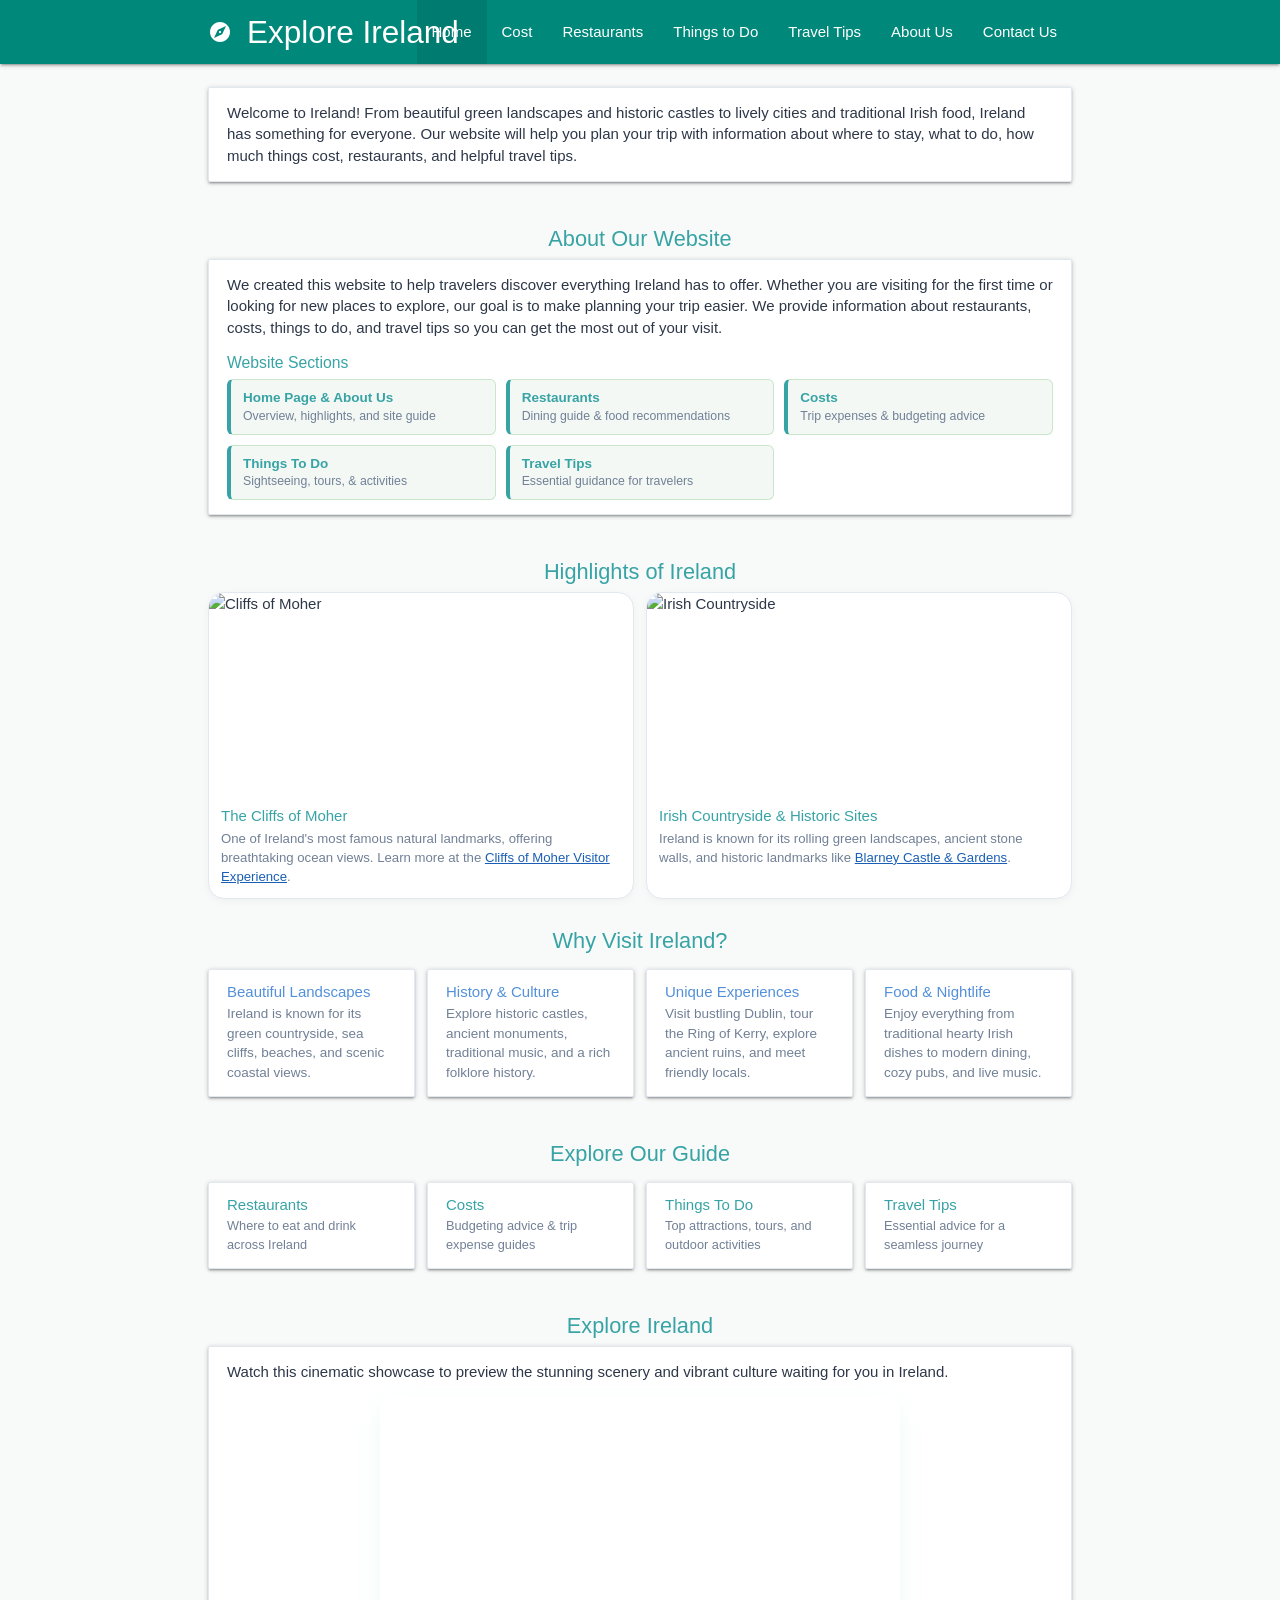
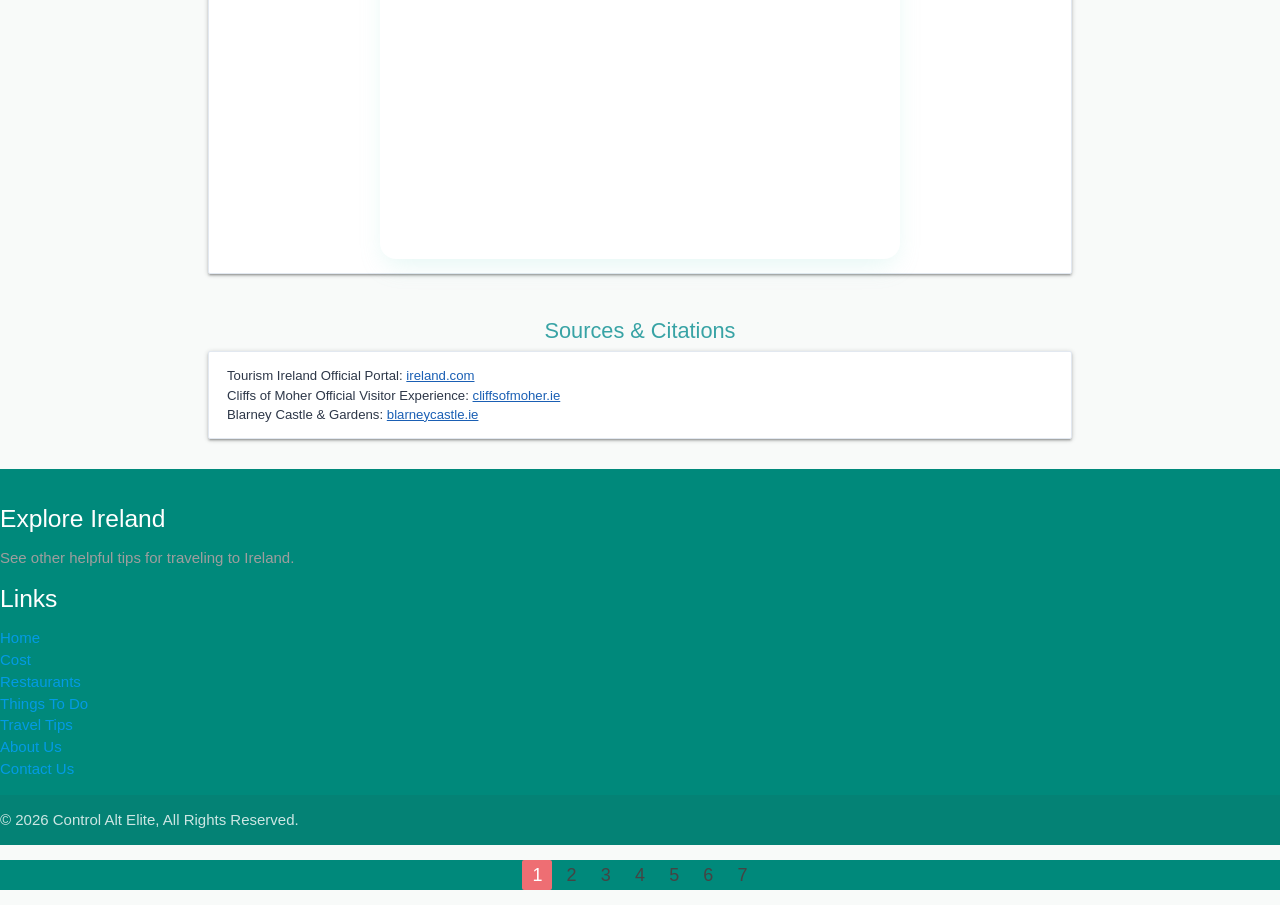
==== commit ce63e211: "Update index.html" ====
--- a/index.html
+++ b/index.html
@@ -1,10 +1,10 @@
 <!DOCTYPE html>
 <html lang="en">
- 
+
 <head>
     <meta charset="UTF-8">
     <meta name="viewport" content="width=device-width, initial-scale=1.0">
-    <title>Ireland Travel | Things to Do</title>
+    <title>Ireland Travel | Home</title>
     <link rel="stylesheet" href="thingstodo.css">
     <link rel="stylesheet" href="global.css">
     
@@ -75,10 +75,10 @@
                     <a href="#" data-target="mobile-demo" class="sidenav-trigger"><i class="material-icons">menu</i></a>
                     <!-- Desktop Navigation Links -->
                     <ul class="right hide-on-med-and-down">
-                        <li><a href="index.html">Home</a></li>
+                        <li class="active"><a href="index.html">Home</a></li>
                         <li><a href="costs.html">Cost</a></li>
                         <li><a href="restaurants.html">Restaurants</a></li>
-                        <li class="active"><a href="Thingstodo.html">Things to Do</a></li>
+                        <li><a href="Thingstodo.html">Things to Do</a></li>
                         <li><a href="traveltips.html">Travel Tips</a></li>
                         <li><a href="aboutus.html">About Us</a></li>
                         <li><a href="contact.html">Contact Us</a></li>
@@ -89,13 +89,13 @@
 
         <!-- Mobile Sidenav -->
         <ul class="sidenav" id="mobile-demo">
-            <li><a href="index.html">Home</a></li>
+            <li class="active"><a href="index.html">Home</a></li>
             <li><a href="costs.html">Cost</a></li>
             <li><a href="restaurants.html">Restaurants</a></li>
-            <li class="active"><a href="Thingstodo.html">Things to Do</a></li>
+            <li><a href="Thingstodo.html">Things to Do</a></li>
             <li><a href="traveltips.html">Travel Tips</a></li>
+            <li><a href="aboutus.html">About Us</a></li>
             <li><a href="contact.html">Contact Us</a></li>
-            <li><a href="aboutus.html">About Us</a></li>
         </ul>
     </header>
 
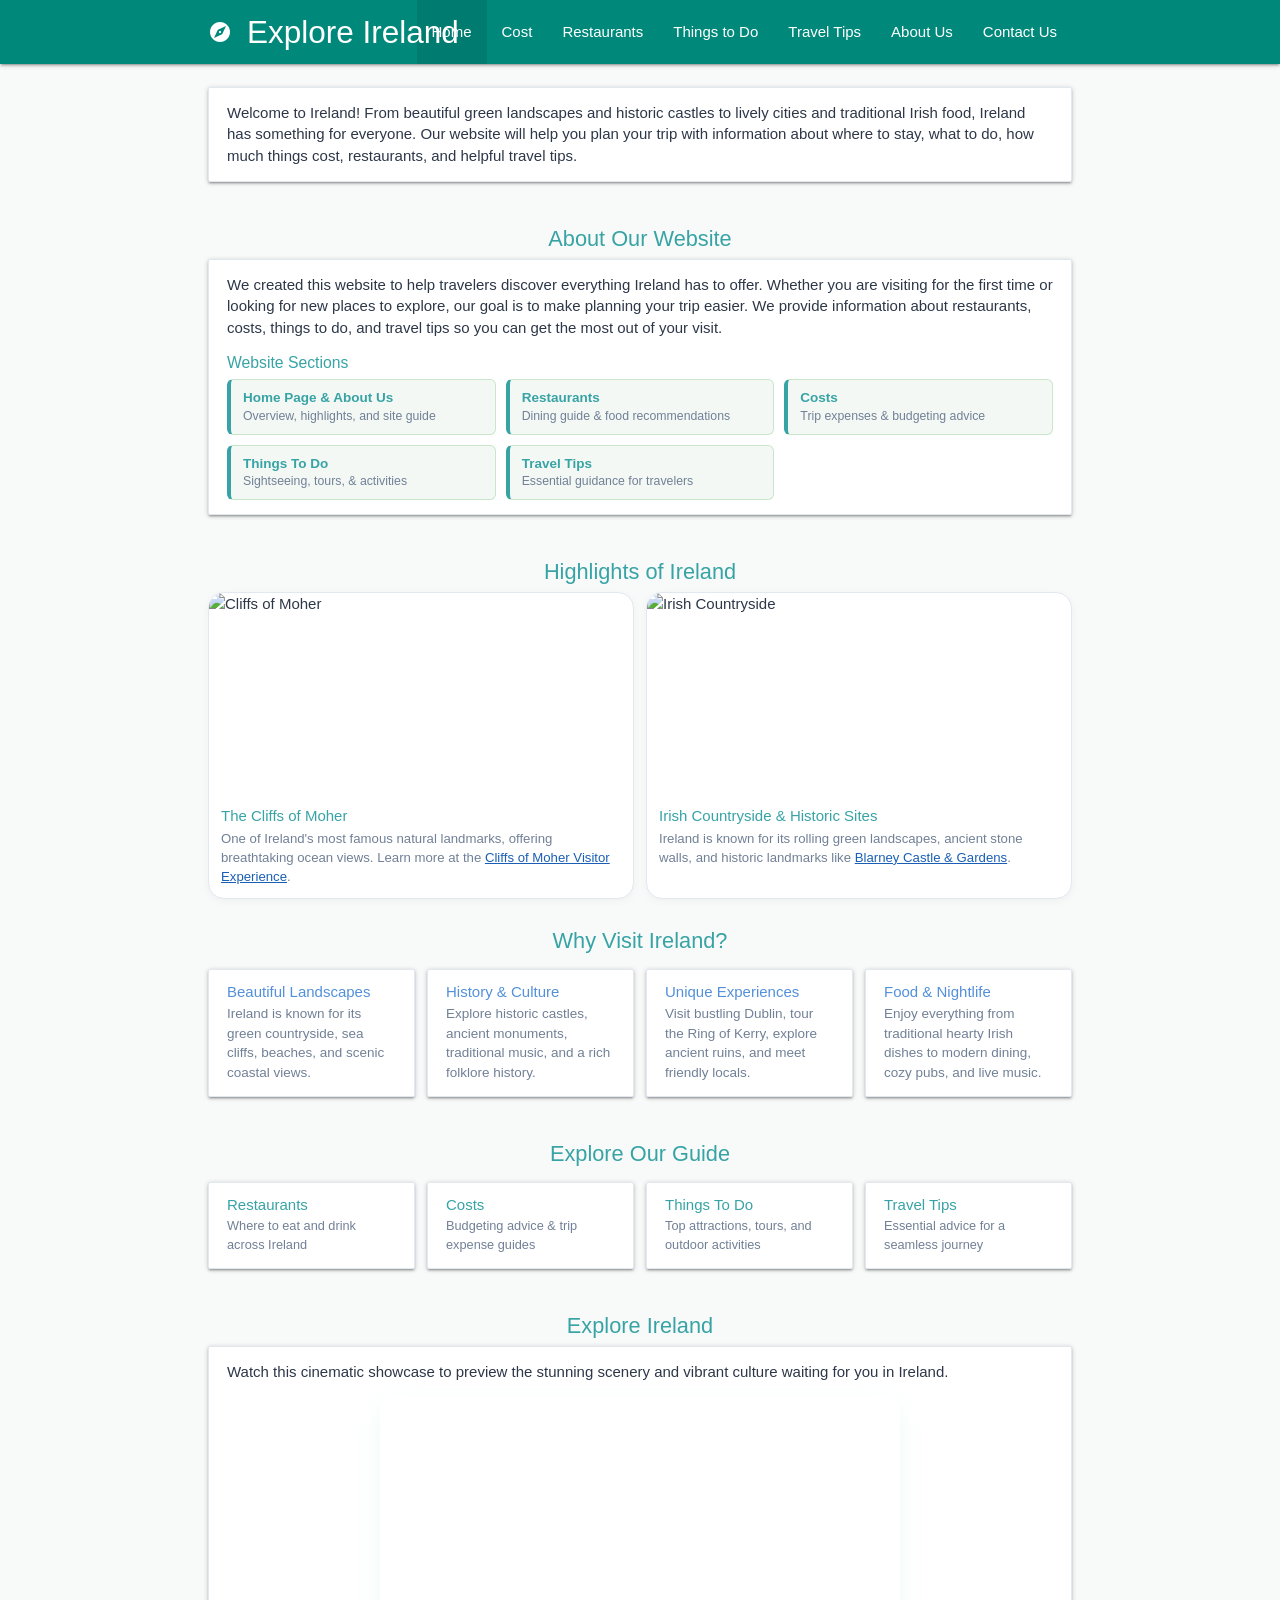
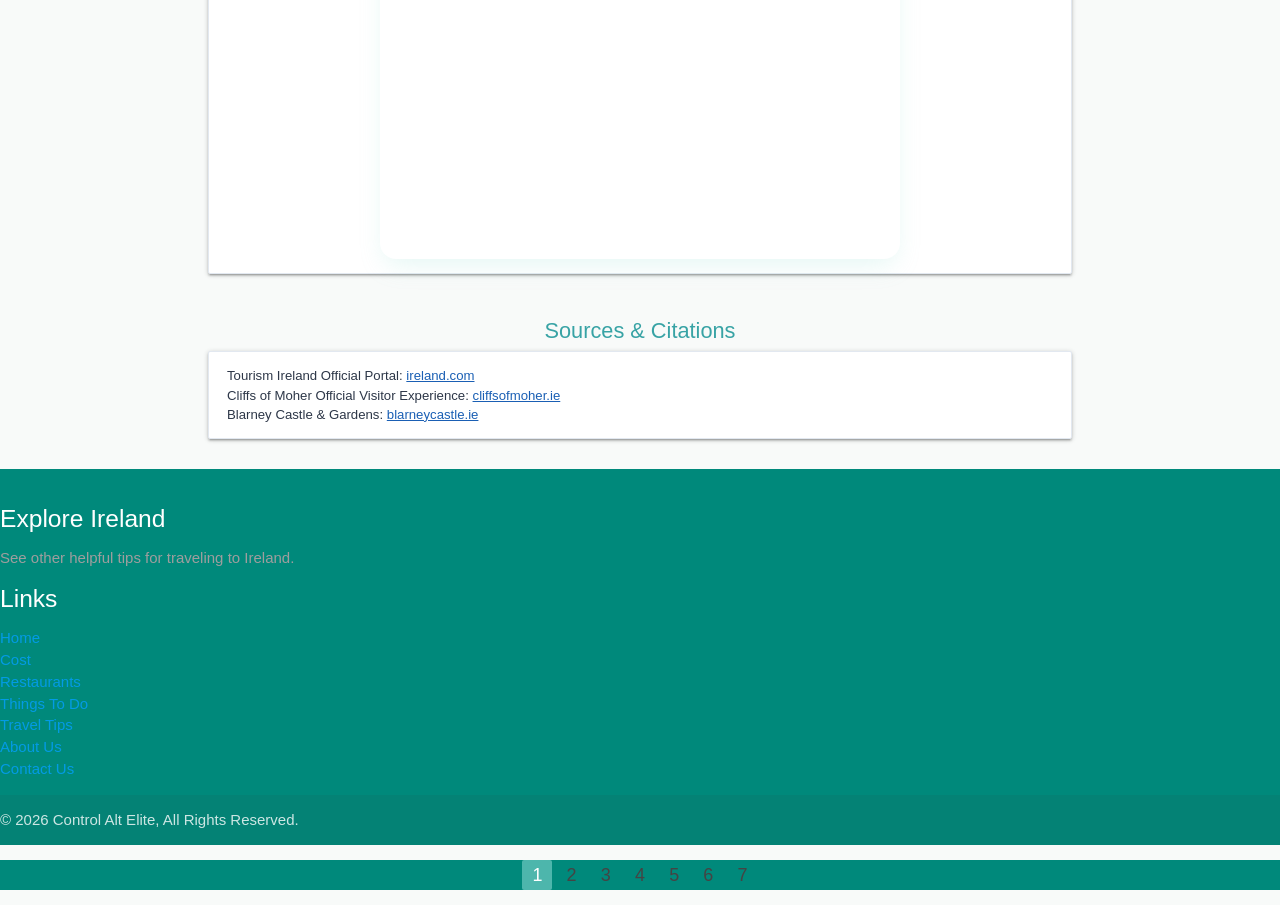
==== commit 72324d68: "Update index.html" ====
--- a/index.html
+++ b/index.html
@@ -212,7 +212,7 @@
           <p>Budgeting advice & trip expense guides</p>
         </a>
 
-        <a href="thingstodo.html" class="card nav-card">
+        <a href="Thingstodo.html" class="card nav-card">
           <h3 class="card-title-green">Things To Do</h3>
           <p>Top attractions, tours, and outdoor activities</p>
         </a>
@@ -270,7 +270,7 @@
             <li><a href="index.html">Home</a></li>
             <li><a href="costs.html">Cost</a></li>
             <li><a href="restaurants.html">Restaurants</a></li>
-            <li><a href="thingstodo.html">Things To Do</a></li>
+            <li><a href="Thingstodo.html">Things To Do</a></li>
             <li><a href="traveltips.html">Travel Tips</a></li>
             <li><a href="aboutus.html">About Us</a></li>
             <li><a href="contact.html">Contact Us</a></li>
@@ -286,15 +286,15 @@
   </footer>
 
   <!-- Group Member Pagination -->
-  <ul class="pagination center-align teal darken-1">
-    <li class="active"><a href="index.html">1</a></li>
-    <li><a href="costs.html">2</a></li>
-    <li><a href="restaurants.html">3</a></li>
-    <li><a href="thingstodo.html">4</a></li>
-    <li><a href="traveltips.html">5</a></li>
-    <li><a href="aboutus.html">6</a></li>
-    <li><a href="contact.html">7</a></li>
-  </ul>
+  <ul class="pagination center-align teal darken-1 black-text">
+        <li class="active teal lighten-2 black-text"><a href="index.html">1</a></li>
+        <li class="waves-effect"><a href="costs.html">2</a></li>
+        <li class="waves-effect"><a href="restaurants.html">3</a></li>
+        <li class="waves-effect"><a href="Thingstodo.html">4</a></li>
+        <li class="waves-effect"><a href="traveltips.html">5</a></li>
+        <li class="waves-effect"><a href="contact.html">6</a></li>
+        <li class="waves-effect"><a href="aboutus.html">7</a></li>
+    </ul>
 
 </body>
 </html>
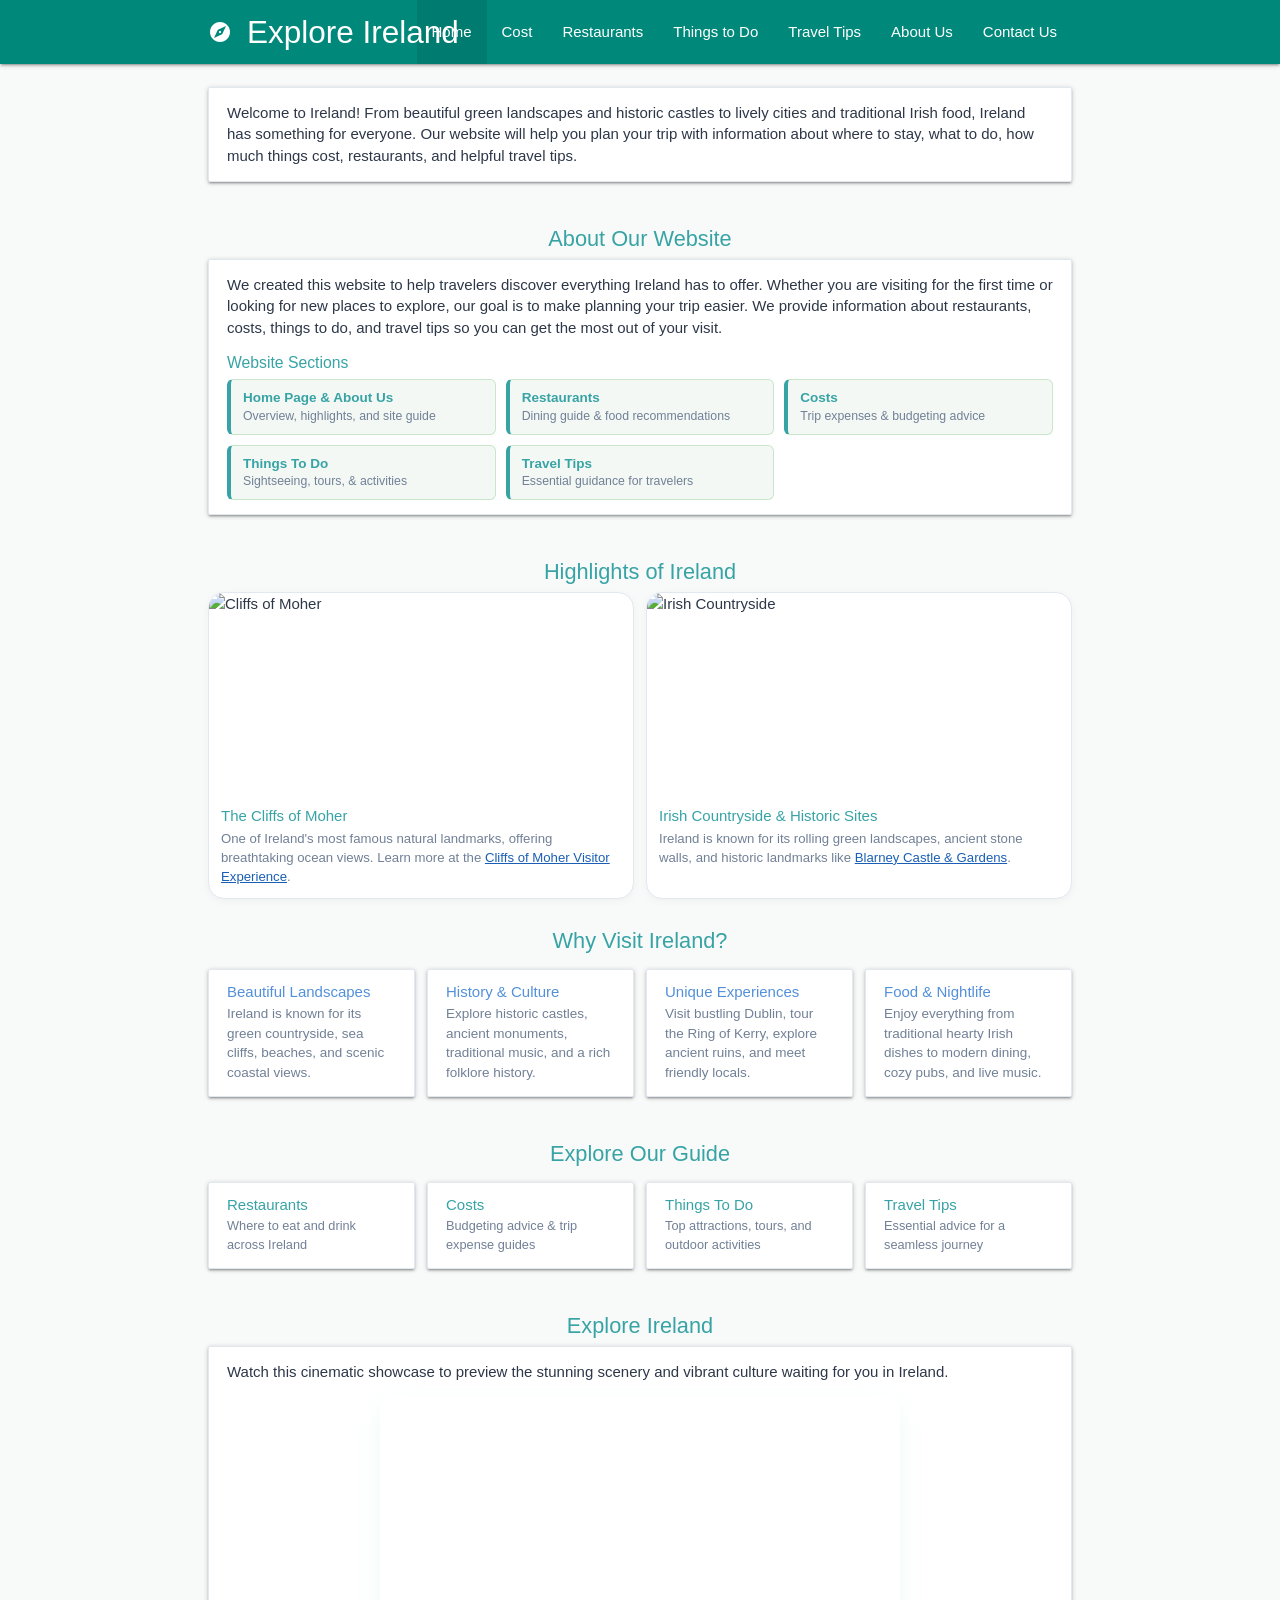
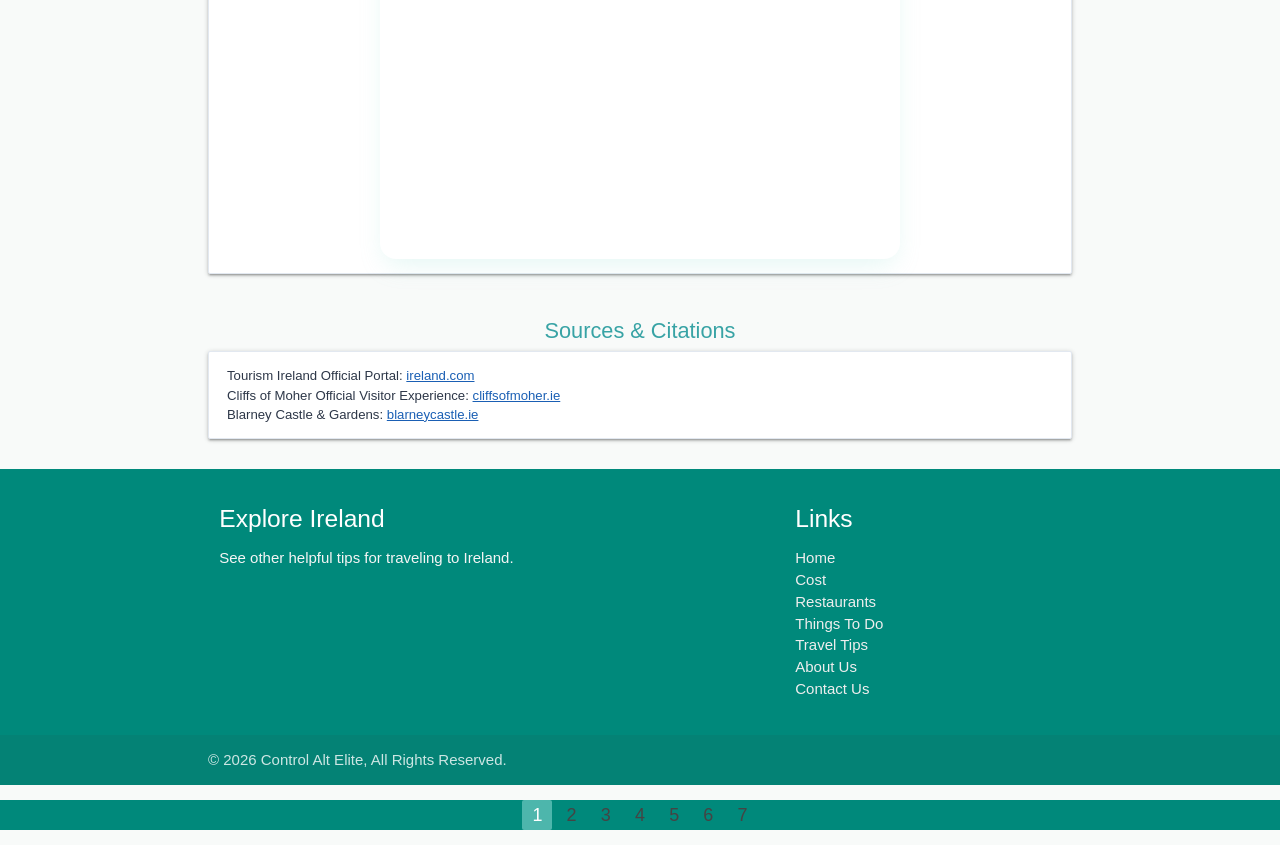
==== commit 87d769c7: "Update index.html" ====
--- a/index.html
+++ b/index.html
@@ -256,34 +256,34 @@
 
   </main>
 
-  <!-- Group Member Footer -->
-  <footer class="page-footer teal darken-1">
-    <div class="footer-container">
-      <div class="footer-row">
-        <div class="footer-col left-col">
-          <h5 class="white-text">Explore Ireland</h5>
-          <p class="grey-text">See other helpful tips for traveling to Ireland.</p>
-        </div>
-        <div class="footer-col right-col">
-          <h5 class="white-text">Links</h5>
-          <ul>
-            <li><a href="index.html">Home</a></li>
-            <li><a href="costs.html">Cost</a></li>
-            <li><a href="restaurants.html">Restaurants</a></li>
-            <li><a href="Thingstodo.html">Things To Do</a></li>
-            <li><a href="traveltips.html">Travel Tips</a></li>
-            <li><a href="aboutus.html">About Us</a></li>
-            <li><a href="contact.html">Contact Us</a></li>
-          </ul>
-        </div>
-      </div>
-    </div>
-    <div class="footer-copyright">
-      <div class="footer-container">
-        &copy; 2026 Control Alt Elite, All Rights Reserved.
-      </div>
-    </div>
-  </footer>
+  <!-- NEW Group Member Footer -->
+ <footer class="page-footer teal darken-1">
+        <div class="container">
+            <div class="row">
+                <div class="col l6 s12">
+                    <h5 class="white-text">Explore Ireland</h5>
+                    <p class="grey-text text-lighten-4">See other helpful tips for traveling to Ireland.</p>
+                </div>
+                <div class="col l4 offset-l2 s12">
+                    <h5 class="white-text">Links</h5>
+                    <ul>
+                        <li><a class="grey-text text-lighten-3" href="index.html">Home</a></li>
+                        <li><a class="grey-text text-lighten-3" href="costs.html">Cost</a></li>
+                        <li><a class="grey-text text-lighten-3" href="restaurants.html">Restaurants</a></li>
+                        <li><a class="grey-text text-lighten-3" href="Thingstodo.html">Things To Do</a></li>
+                        <li><a class="grey-text text-lighten-3" href="traveltips.html">Travel Tips</a></li>
+                        <li><a class="grey-text text-lighten-3" href="aboutus.html">About Us</a></li>
+                        <li><a class="grey-text text-lighten-3" href="contact.html">Contact Us</a></li>
+                    </ul>
+                </div>
+            </div>
+        </div>
+        <div class="footer-copyright">
+            <div class="container">
+                © 2026 Control Alt Elite, All Rights Reserved.
+            </div>
+        </div>
+    </footer>
 
   <!-- Group Member Pagination -->
   <ul class="pagination center-align teal darken-1 black-text">
